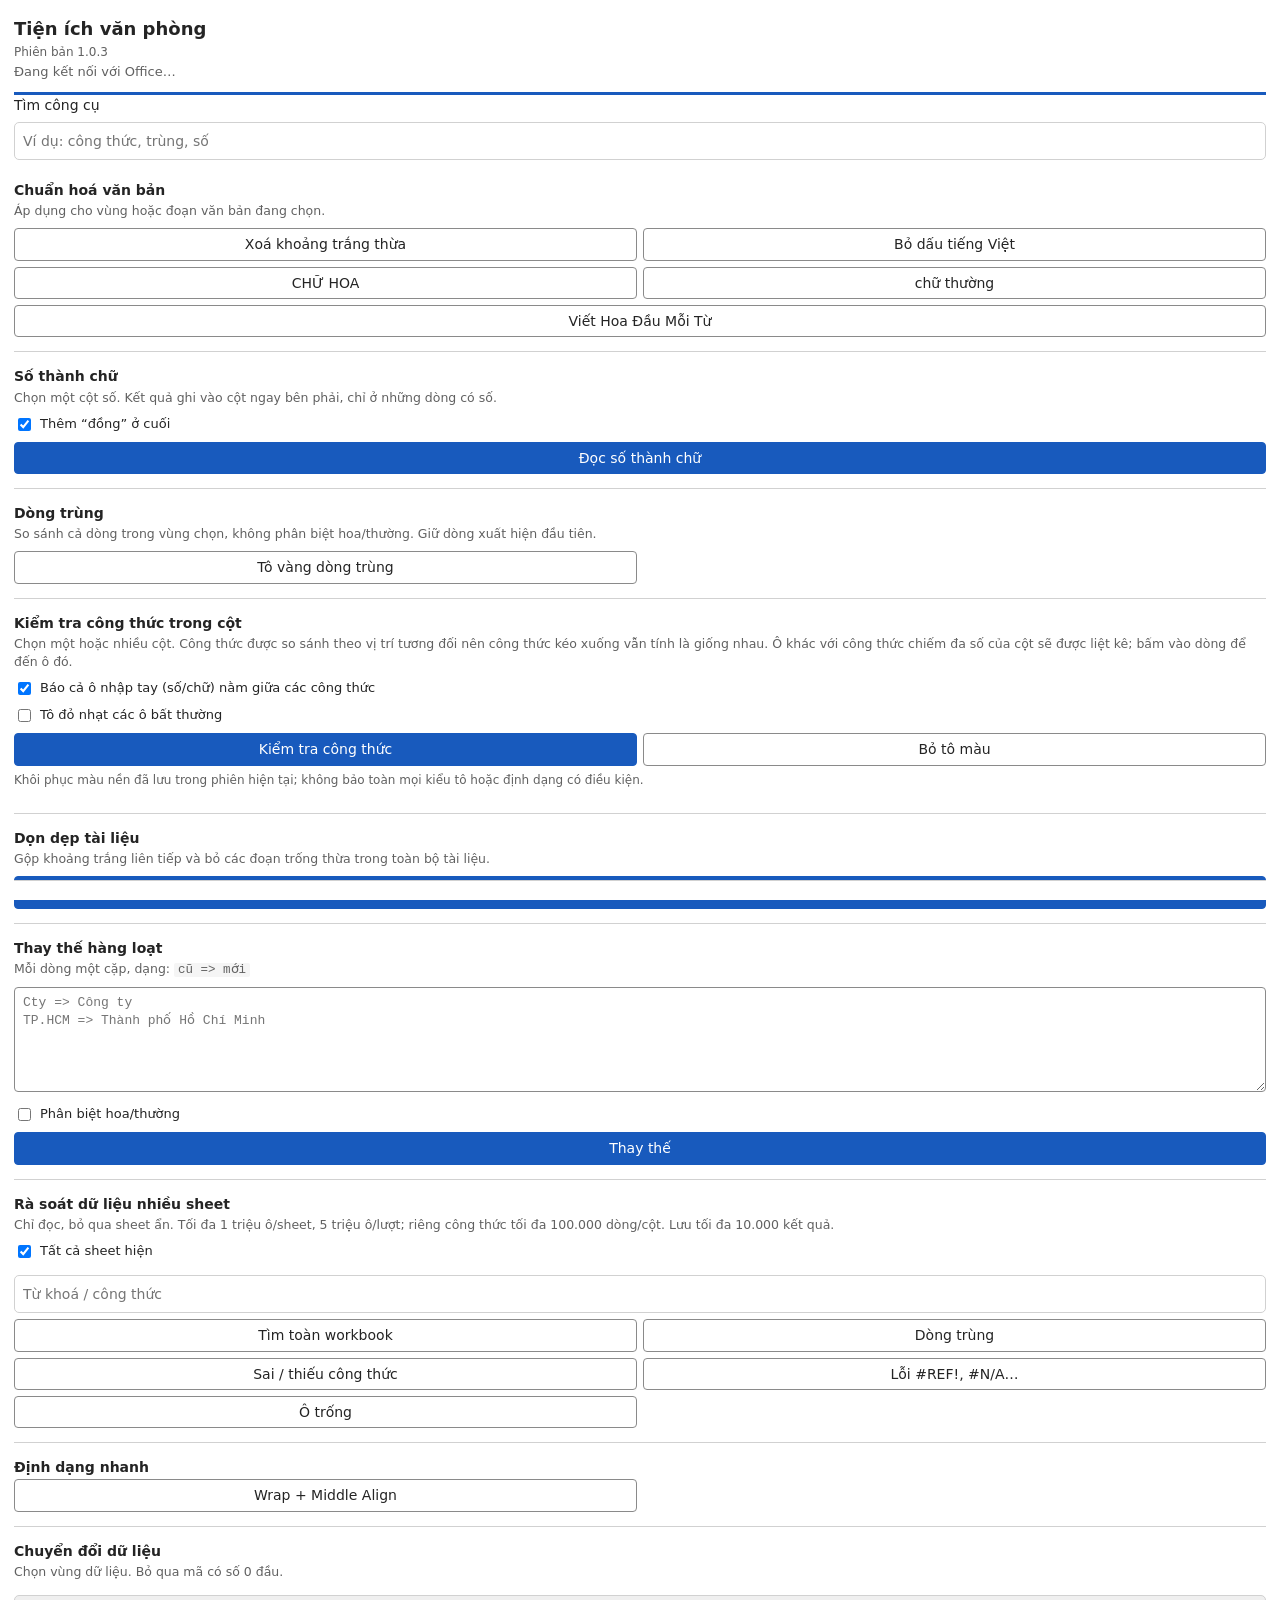
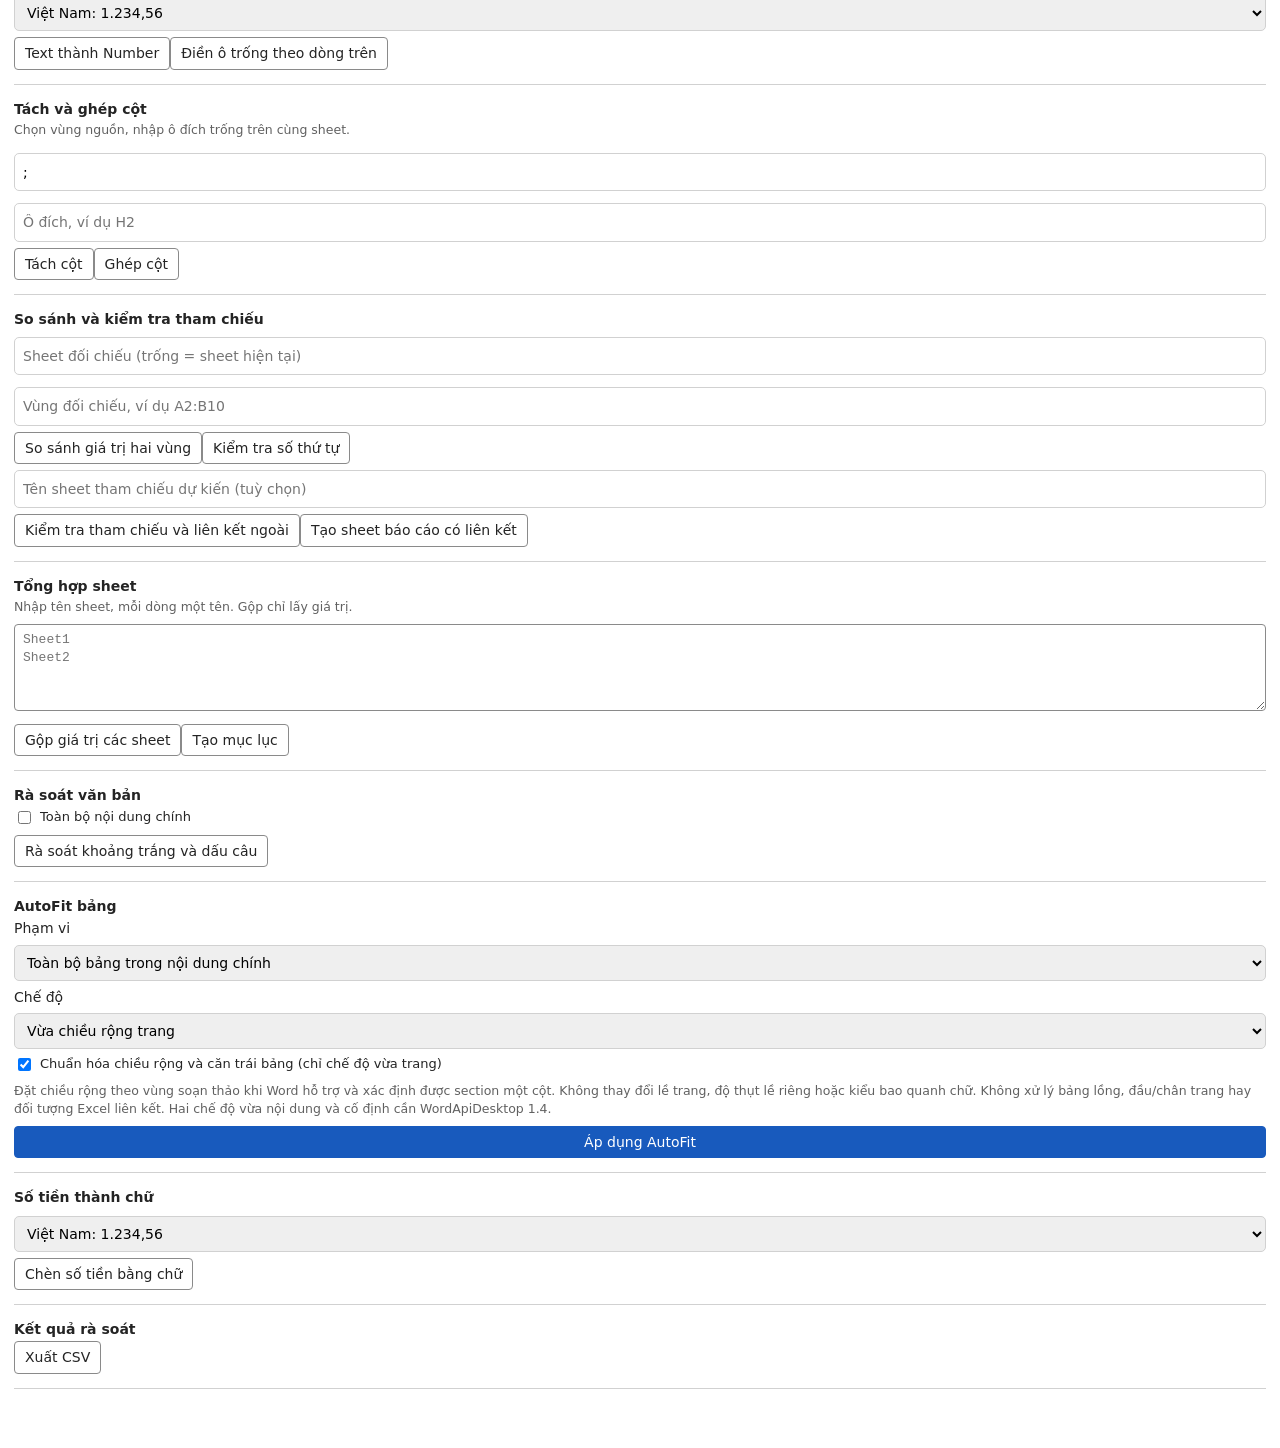
==== docs/taskpane.html @ 6774b6c0 "Normalize Word table width by section margins and verify results (1.0.3)" ====
<!DOCTYPE html>
<html lang="vi">
<head>
  <meta charset="utf-8">
  <meta name="viewport" content="width=device-width, initial-scale=1">
  <title>Tiện ích văn phòng</title>
  <script src="https://appsforoffice.microsoft.com/lib/1/hosted/office.js"></script>
  <link rel="stylesheet" href="taskpane.css?v=1.0.3">
</head>
<body>
  <header>
    <h1>Tiện ích văn phòng</h1>
    <p id="app-version">Phiên bản 1.0.3</p>
    <p id="host-label">Đang kết nối với Office…</p>
  </header>

  <label for="tool-search">Tìm công cụ</label><input id="tool-search" type="search" placeholder="Ví dụ: công thức, trùng, số">
  <main>
    <section>
      <h2>Chuẩn hoá văn bản</h2>
      <p class="hint">Áp dụng cho vùng hoặc đoạn văn bản đang chọn.</p>
      <div class="grid">
        <button data-action="trim">Xoá khoảng trắng thừa</button>
        <button data-action="noaccent">Bỏ dấu tiếng Việt</button>
        <button data-action="upper">CHỮ HOA</button>
        <button data-action="lower">chữ thường</button>
        <button data-action="proper" class="wide">Viết Hoa Đầu Mỗi Từ</button>
      </div>
    </section>

    <section data-host="Excel">
      <h2>Số thành chữ</h2>
      <p class="hint">Chọn một cột số. Kết quả ghi vào cột ngay bên phải, chỉ ở những dòng có số.</p>
      <label class="check"><input type="checkbox" id="xl-currency" checked> Thêm “đồng” ở cuối</label>
      <button class="primary" data-action="xl-words">Đọc số thành chữ</button>
    </section>

    <section data-host="Excel">
      <h2>Dòng trùng</h2>
      <p class="hint">So sánh cả dòng trong vùng chọn, không phân biệt hoa/thường. Giữ dòng xuất hiện đầu tiên.</p>
      <div class="grid">
        <button data-action="xl-dup-mark">Tô vàng dòng trùng</button>
        
      </div>
      <div id="duplicate-results"></div>
    </section>

    <section data-host="Excel">
      <h2>Kiểm tra công thức trong cột</h2>
      <p class="hint">Chọn một hoặc nhiều cột. Công thức được so sánh theo vị trí tương đối nên công thức kéo xuống vẫn tính là giống nhau. Ô khác với công thức chiếm đa số của cột sẽ được liệt kê; bấm vào dòng để đến ô đó.</p>
      <label class="check"><input type="checkbox" id="fx-manual" checked> Báo cả ô nhập tay (số/chữ) nằm giữa các công thức</label>
      <label class="check"><input type="checkbox" id="fx-highlight"> Tô đỏ nhạt các ô bất thường</label>
      <div class="grid">
        <button class="primary" data-action="xl-fx-check">Kiểm tra công thức</button>
        <button data-action="xl-fx-clear">Bỏ tô màu</button>
      </div>
      <p class="hint small">Khôi phục màu nền đã lưu trong phiên hiện tại; không bảo toàn mọi kiểu tô hoặc định dạng có điều kiện.</p>
      <div id="fx-results"></div>
    </section>

    <section data-host="Word">
      <h2>Dọn dẹp tài liệu</h2>
      <p class="hint">Gộp khoảng trắng liên tiếp và bỏ các đoạn trống thừa trong toàn bộ tài liệu.</p>
      <button class="primary" data-action="wd-clean">Dọn dẹp toàn bộ tài liệu</button>
    </section>

    <section data-host="Word">
      <h2>Thay thế hàng loạt</h2>
      <p class="hint">Mỗi dòng một cặp, dạng: <code>cũ =&gt; mới</code></p>
      <textarea id="wd-pairs" rows="5" spellcheck="false" placeholder="Cty => Công ty&#10;TP.HCM => Thành phố Hồ Chí Minh"></textarea>
      <label class="check"><input type="checkbox" id="wd-case"> Phân biệt hoa/thường</label>
      <button class="primary" data-action="wd-replace">Thay thế</button>
    </section>

    
    <section data-host="Excel"><h2>Rà soát dữ liệu nhiều sheet</h2><p class="hint">Chỉ đọc, bỏ qua sheet ẩn. Tối đa 1 triệu ô/sheet, 5 triệu ô/lượt; riêng công thức tối đa 100.000 dòng/cột. Lưu tối đa 10.000 kết quả.</p><label class="check"><input id="audit-all" type="checkbox" checked> Tất cả sheet hiện</label><input id="audit-query" placeholder="Từ khoá / công thức"><div class="grid"><button data-action="audit-search">Tìm toàn workbook</button><button data-action="audit-duplicate">Dòng trùng</button><button data-action="audit-formula">Sai / thiếu công thức</button><button data-action="audit-errors">Lỗi #REF!, #N/A…</button><button data-action="audit-blank">Ô trống</button></div></section>
    <section data-host="Excel"><h2>Định dạng nhanh</h2><div class="grid"><button data-action="xl-format">Wrap + Middle Align</button></div></section>
    
<section data-host="Excel"><h2>Chuyển đổi dữ liệu</h2><p class="hint">Chọn vùng dữ liệu. Bỏ qua mã có số 0 đầu.</p><select id="g-number-mode"><option value="vi">Việt Nam: 1.234,56</option><option value="en">Quốc tế: 1,234.56</option></select><button data-action="g-number">Text thành Number</button><button data-action="g-fill">Điền ô trống theo dòng trên</button></section>
<section data-host="Excel"><h2>Tách và ghép cột</h2><p class="hint">Chọn vùng nguồn, nhập ô đích trống trên cùng sheet.</p><input id="g-sep" placeholder="Ký tự phân tách" value=";"><input id="g-dest" placeholder="Ô đích, ví dụ H2" value=""><button data-action="g-split">Tách cột</button><button data-action="g-join">Ghép cột</button></section>
<section data-host="Excel"><h2>So sánh và kiểm tra tham chiếu</h2><input id="g-other-sheet" placeholder="Sheet đối chiếu (trống = sheet hiện tại)" value=""><input id="g-other-range" placeholder="Vùng đối chiếu, ví dụ A2:B10" value=""><button data-action="g-compare">So sánh giá trị hai vùng</button><button data-action="g-sequence">Kiểm tra số thứ tự</button><input id="g-expected" placeholder="Tên sheet tham chiếu dự kiến (tuỳ chọn)" value=""><button data-action="g-refs">Kiểm tra tham chiếu và liên kết ngoài</button><button data-action="g-report">Tạo sheet báo cáo có liên kết</button></section>
<section data-host="Excel"><h2>Tổng hợp sheet</h2><p class="hint">Nhập tên sheet, mỗi dòng một tên. Gộp chỉ lấy giá trị.</p><textarea id="g-sheets" rows="4" placeholder="Sheet1&#10;Sheet2"></textarea><button data-action="g-merge">Gộp giá trị các sheet</button><button data-action="g-index">Tạo mục lục</button></section>
<section data-host="Word"><h2>Rà soát văn bản</h2><label class="check"><input id="g-word-all" type="checkbox"> Toàn bộ nội dung chính</label><button data-action="g-word-punct">Rà soát khoảng trắng và dấu câu</button></section>
<section data-host="Word"><h2>AutoFit bảng</h2>
<label for="g-fit-scope">Phạm vi</label><select id="g-fit-scope"><option value="all" selected>Toàn bộ bảng trong nội dung chính</option><option value="current">Bảng tại vị trí con trỏ</option></select>
<label for="g-fit-mode">Chế độ</label><select id="g-fit-mode"><option value="Window" selected>Vừa chiều rộng trang</option><option value="Content">Vừa nội dung</option><option value="FixedSize">Cố định chiều rộng cột</option></select>
<label class="check"><input type="checkbox" id="g-fit-normalize" checked> Chuẩn hóa chiều rộng và căn trái bảng (chỉ chế độ vừa trang)</label>
<p class="hint">Đặt chiều rộng theo vùng soạn thảo khi Word hỗ trợ và xác định được section một cột. Không thay đổi lề trang, độ thụt lề riêng hoặc kiểu bao quanh chữ. Không xử lý bảng lồng, đầu/chân trang hay đối tượng Excel liên kết. Hai chế độ vừa nội dung và cố định cần WordApiDesktop 1.4.</p>
<button class="primary" data-action="g-word-autofit">Áp dụng AutoFit</button></section>
<section data-host="Word"><h2>Số tiền thành chữ</h2><select id="g-word-number"><option value="vi">Việt Nam: 1.234,56</option><option value="en">Quốc tế: 1,234.56</option></select><button data-action="g-word-money">Chèn số tiền bằng chữ</button></section>
    <section id="report-section"><h2>Kết quả rà soát</h2><button data-action="export-csv">Xuất CSV</button><div id="extra-results"></div></section>
  </main>

  <p id="status" role="status" aria-live="polite"></p>

  <script src="textutils.js?v=1.0.3"></script>
  <script src="extra.js?v=1.0.3"></script>
  <script src="general.js?v=1.0.3"></script>
  <script src="taskpane.js?v=1.0.3"></script>
</body>
</html>
---- docs/taskpane.css ----
:root {
  --accent: #185abd;
  --ink: #242424;
  --muted: #616161;
  --line: #d1d1d1;
  --bg: #ffffff;
  --soft: #f5f5f5;
  --danger: #a4262c;
}
html[data-host="Excel"] { --accent: #107c41; }
html[data-host="Word"] { --accent: #185abd; }

* { box-sizing: border-box; }
body {
  margin: 0;
  padding: 0 14px 28px;
  font: 14px/1.45 "Segoe UI", system-ui, -apple-system, sans-serif;
  color: var(--ink);
  background: var(--bg);
}
header { padding: 16px 0 10px; border-bottom: 3px solid var(--accent); }
h1 { margin: 0; font-size: 18px; font-weight: 600; }
#host-label { margin: 2px 0 0; color: var(--muted); font-size: 13px; }
h2 { margin: 0 0 2px; font-size: 14px; font-weight: 600; }
section { padding: 14px 0; border-bottom: 1px solid var(--line); }
section[hidden] { display: none; }
.hint { margin: 0 0 8px; color: var(--muted); font-size: 12.5px; }
code { background: var(--soft); padding: 0 4px; border-radius: 2px; }

button {
  font: inherit;
  min-height: 32px;
  padding: 5px 10px;
  color: var(--ink);
  background: var(--bg);
  border: 1px solid #8a8a8a;
  border-radius: 4px;
  cursor: pointer;
  text-align: center;
}
button:hover:not(:disabled) { background: var(--soft); }
button:disabled { opacity: .55; cursor: default; }
button.primary { width: 100%; color: #fff; background: var(--accent); border-color: var(--accent); }
button.primary:hover:not(:disabled) { background: var(--accent); filter: brightness(.92); }
button.danger { color: var(--danger); border-color: var(--danger); }
:focus-visible { outline: 2px solid var(--accent); outline-offset: 2px; }

.grid { display: grid; grid-template-columns: 1fr 1fr; gap: 6px; }
.grid .wide { grid-column: 1 / -1; }
.check { display: flex; align-items: center; gap: 6px; margin: 0 0 8px; font-size: 13px; }

textarea {
  width: 100%;
  margin-bottom: 8px;
  padding: 6px 8px;
  font: 13px/1.4 Consolas, "Courier New", monospace;
  border: 1px solid #8a8a8a;
  border-radius: 4px;
  resize: vertical;
}

#stats { display: grid; grid-template-columns: 1fr auto; gap: 2px 12px; margin: 8px 0; padding: 8px 10px; background: var(--soft); border-radius: 4px; }
#stats[hidden] { display: none; }
#stats dt { color: var(--muted); }
#stats dd { margin: 0; text-align: right; font-variant-numeric: tabular-nums; }

.hint.small { margin: 6px 0 0; font-size: 12px; }
.grid button.primary { width: auto; }

#fx-results { margin-top: 10px; }
.fx-col { margin-bottom: 12px; }
.fx-head { margin: 0 0 4px; font-size: 13px; }
button.fx-item {
  display: grid;
  grid-template-columns: auto 1fr;
  gap: 0 8px;
  width: 100%;
  min-height: 0;
  margin-top: 4px;
  padding: 4px 8px;
  text-align: left;
  border-color: var(--line);
}
button.fx-item strong { font-weight: 600; }
button.fx-item span { color: var(--muted); font-size: 12px; align-self: center; }
button.fx-item code {
  grid-column: 1 / -1;
  overflow: hidden;
  text-overflow: ellipsis;
  white-space: nowrap;
  font: 12px Consolas, "Courier New", monospace;
  background: none;
  padding: 0;
}

#status { min-height: 20px; margin: 12px 0 0; font-size: 13px; }
#status.error { color: var(--danger); }
input:not([type=checkbox]) { width:100%; padding:8px; margin:6px 0; border:1px solid var(--line); border-radius:5px; font:inherit; }
summary { font-weight:600; cursor:pointer; padding:5px 0; }
details[open] summary { margin-bottom:10px; }
#extra-results { max-height:420px; overflow:auto; }
#status { position:sticky; bottom:0; background:var(--bg); padding:8px 0; border-top:1px solid var(--line); }
select { width:100%; padding:8px; margin:6px 0; border:1px solid var(--line); border-radius:5px; font:inherit; }
section details > button { width:100%; margin:3px 0; }

#app-version { margin: 2px 0 0; color: var(--muted); font-size: 12px; font-variant-numeric: tabular-nums; }
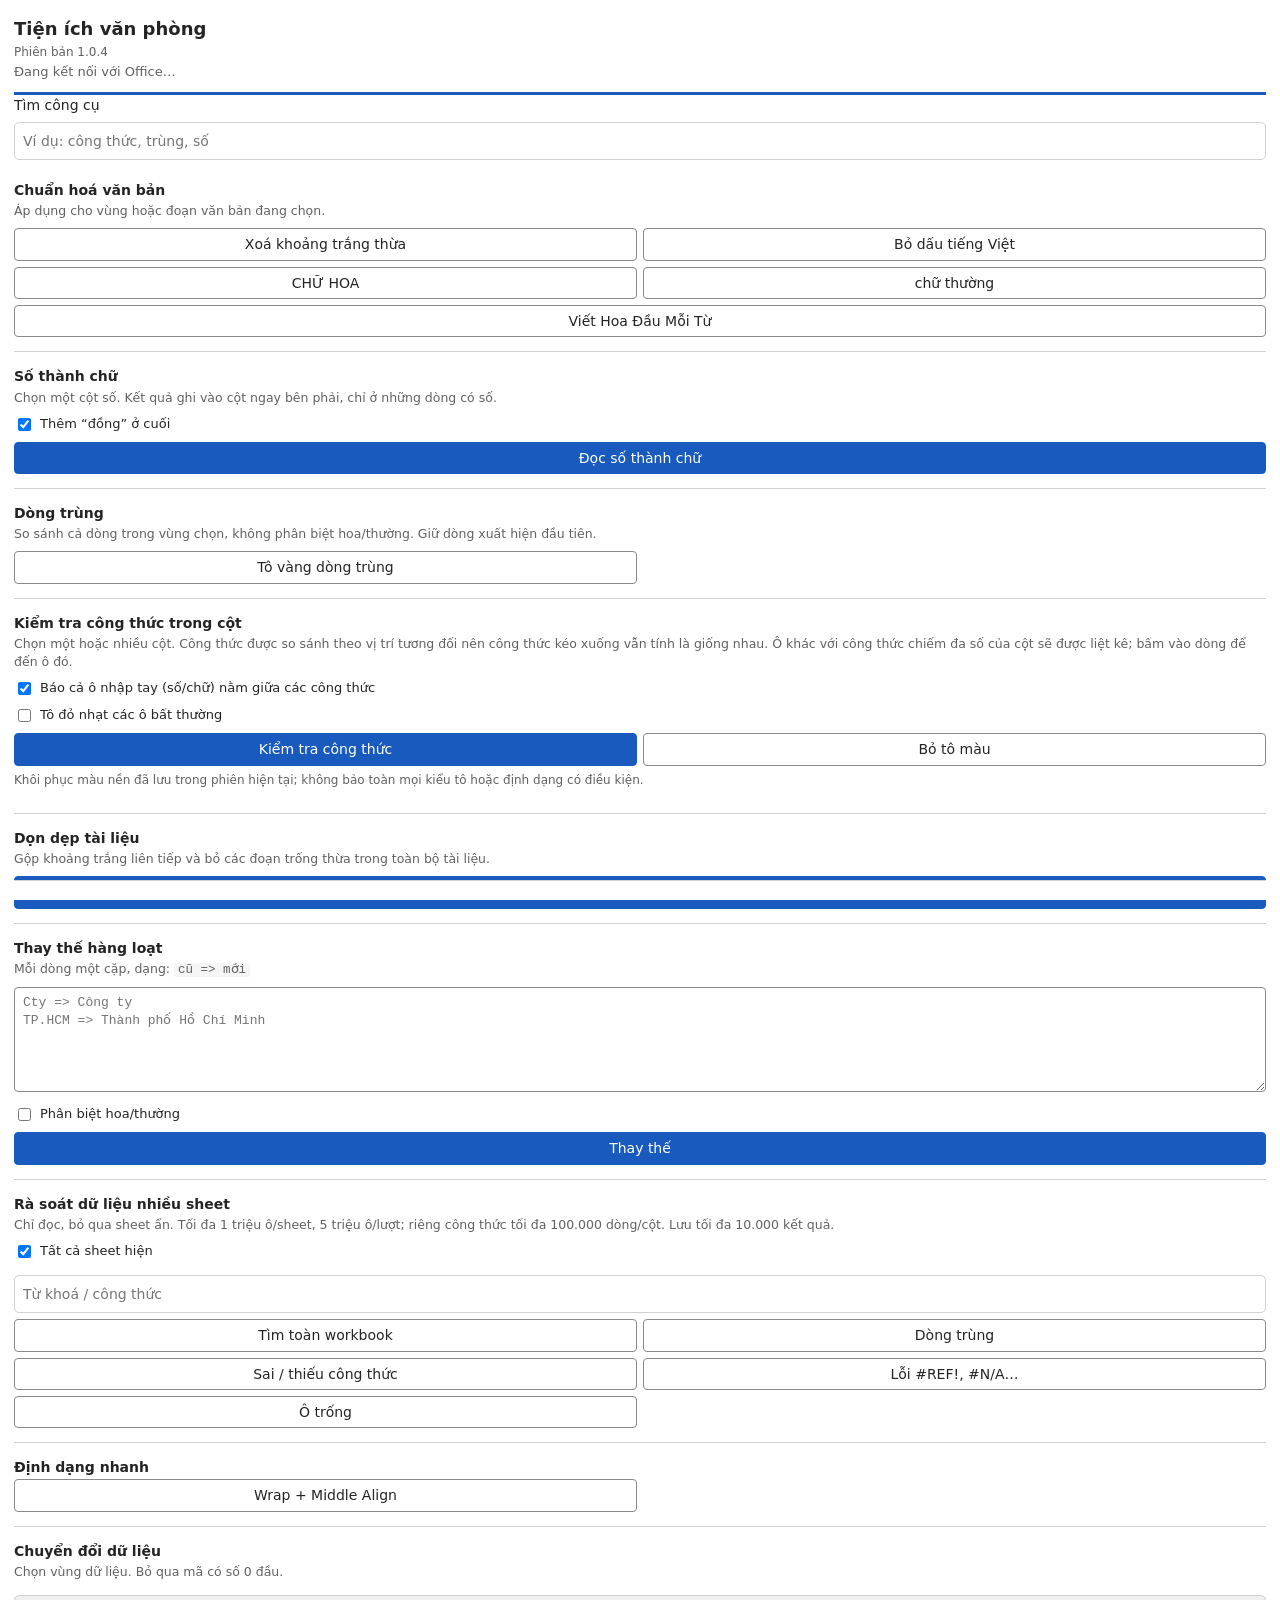
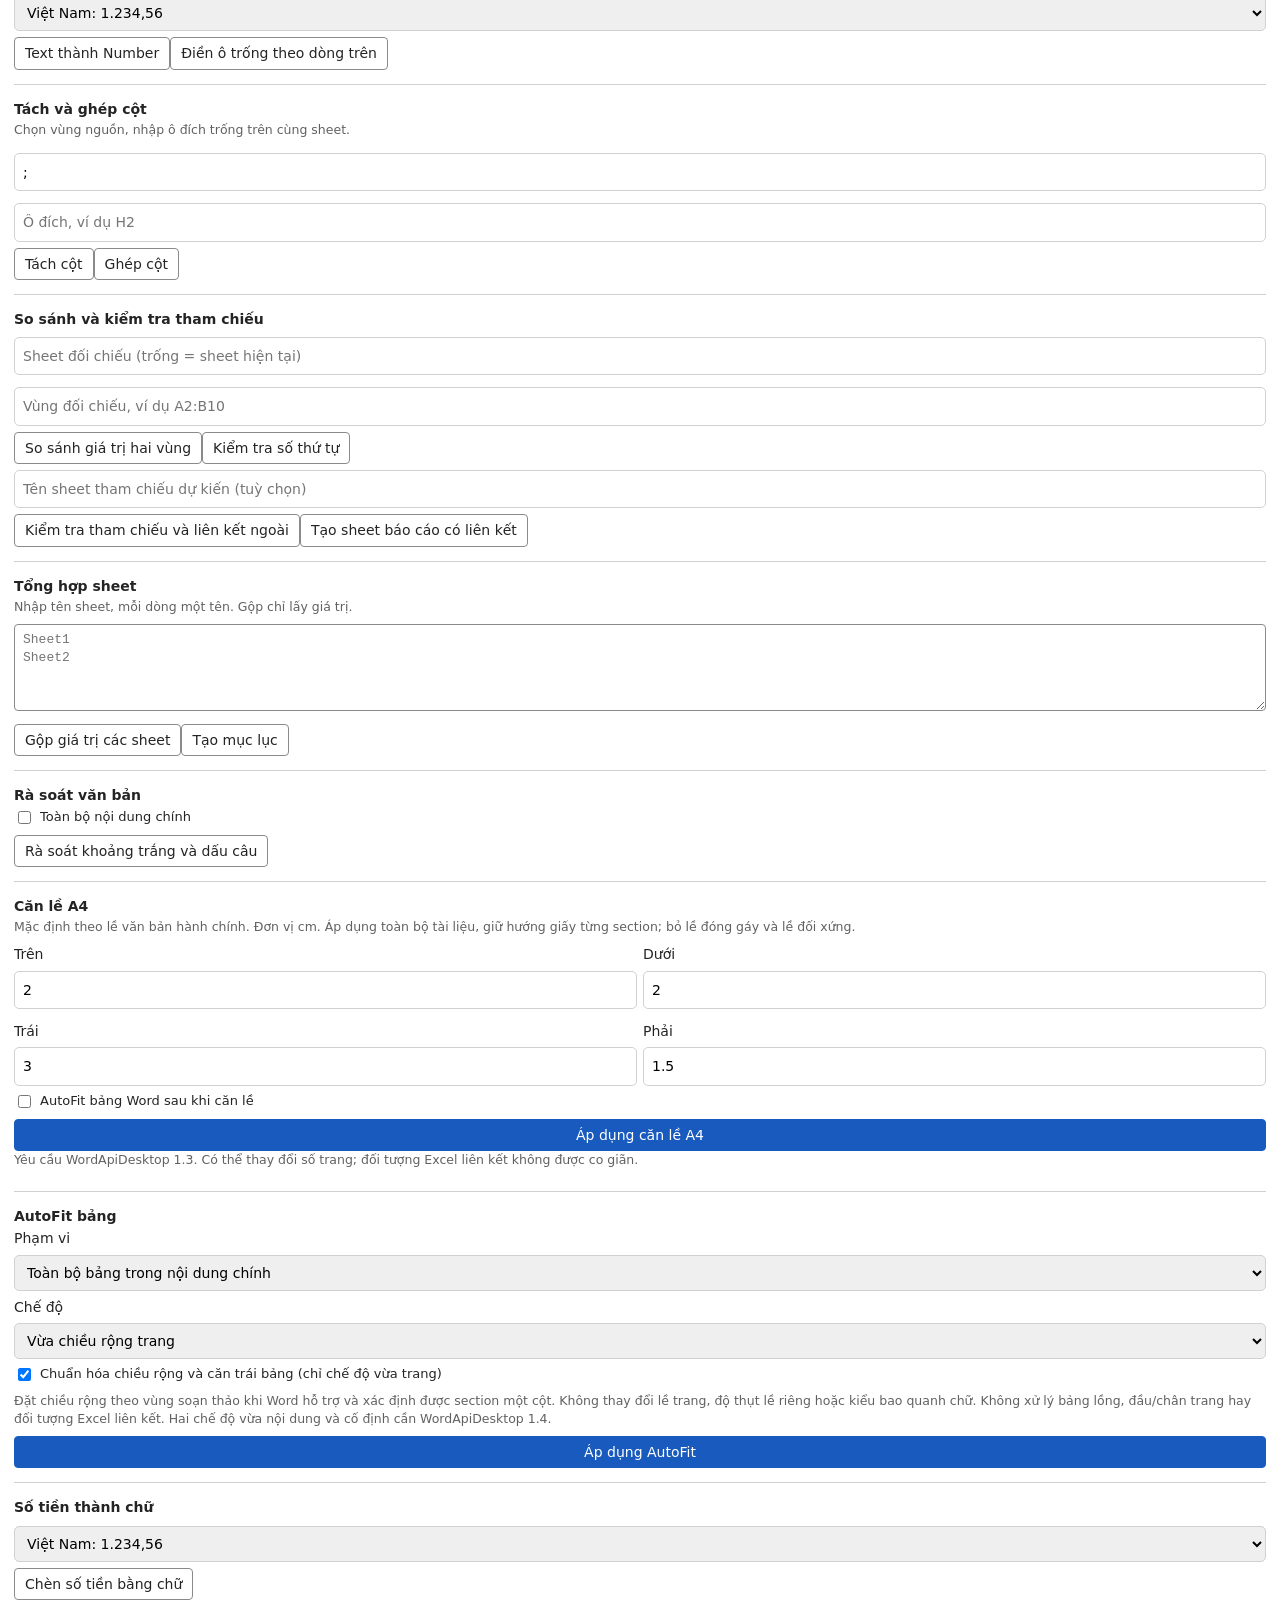
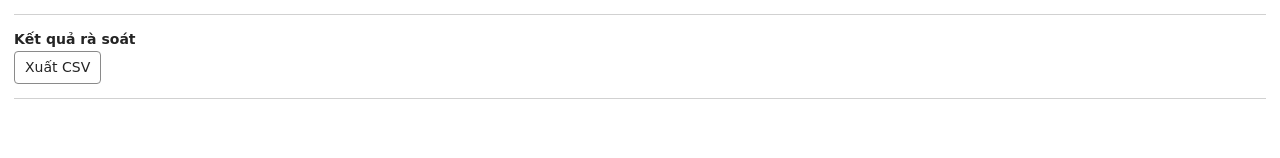
==== commit 238e4b90: "Add configurable A4 page margins and optional table AutoFit (1.0.4)" ====
--- a/docs/taskpane.html
+++ b/docs/taskpane.html
@@ -5,12 +5,12 @@
   <meta name="viewport" content="width=device-width, initial-scale=1">
   <title>Tiện ích văn phòng</title>
   <script src="https://appsforoffice.microsoft.com/lib/1/hosted/office.js"></script>
-  <link rel="stylesheet" href="taskpane.css?v=1.0.3">
+  <link rel="stylesheet" href="taskpane.css?v=1.0.4">
 </head>
 <body>
   <header>
     <h1>Tiện ích văn phòng</h1>
-    <p id="app-version">Phiên bản 1.0.3</p>
+    <p id="app-version">Phiên bản 1.0.4</p>
     <p id="host-label">Đang kết nối với Office…</p>
   </header>
 
@@ -81,6 +81,17 @@
 <section data-host="Excel"><h2>So sánh và kiểm tra tham chiếu</h2><input id="g-other-sheet" placeholder="Sheet đối chiếu (trống = sheet hiện tại)" value=""><input id="g-other-range" placeholder="Vùng đối chiếu, ví dụ A2:B10" value=""><button data-action="g-compare">So sánh giá trị hai vùng</button><button data-action="g-sequence">Kiểm tra số thứ tự</button><input id="g-expected" placeholder="Tên sheet tham chiếu dự kiến (tuỳ chọn)" value=""><button data-action="g-refs">Kiểm tra tham chiếu và liên kết ngoài</button><button data-action="g-report">Tạo sheet báo cáo có liên kết</button></section>
 <section data-host="Excel"><h2>Tổng hợp sheet</h2><p class="hint">Nhập tên sheet, mỗi dòng một tên. Gộp chỉ lấy giá trị.</p><textarea id="g-sheets" rows="4" placeholder="Sheet1&#10;Sheet2"></textarea><button data-action="g-merge">Gộp giá trị các sheet</button><button data-action="g-index">Tạo mục lục</button></section>
 <section data-host="Word"><h2>Rà soát văn bản</h2><label class="check"><input id="g-word-all" type="checkbox"> Toàn bộ nội dung chính</label><button data-action="g-word-punct">Rà soát khoảng trắng và dấu câu</button></section>
+<section data-host="Word"><h2>Căn lề A4</h2>
+<p class="hint">Mặc định theo lề văn bản hành chính. Đơn vị cm. Áp dụng toàn bộ tài liệu, giữ hướng giấy từng section; bỏ lề đóng gáy và lề đối xứng.</p>
+<div class="grid">
+<div><label for="g-margin-top">Trên</label><input id="g-margin-top" inputmode="decimal" value="2"></div>
+<div><label for="g-margin-bottom">Dưới</label><input id="g-margin-bottom" inputmode="decimal" value="2"></div>
+<div><label for="g-margin-left">Trái</label><input id="g-margin-left" inputmode="decimal" value="3"></div>
+<div><label for="g-margin-right">Phải</label><input id="g-margin-right" inputmode="decimal" value="1.5"></div>
+</div>
+<label class="check"><input type="checkbox" id="g-margin-fit"> AutoFit bảng Word sau khi căn lề</label>
+<button class="primary" data-action="g-word-margins">Áp dụng căn lề A4</button>
+<p class="hint">Yêu cầu WordApiDesktop 1.3. Có thể thay đổi số trang; đối tượng Excel liên kết không được co giãn.</p></section>
 <section data-host="Word"><h2>AutoFit bảng</h2>
 <label for="g-fit-scope">Phạm vi</label><select id="g-fit-scope"><option value="all" selected>Toàn bộ bảng trong nội dung chính</option><option value="current">Bảng tại vị trí con trỏ</option></select>
 <label for="g-fit-mode">Chế độ</label><select id="g-fit-mode"><option value="Window" selected>Vừa chiều rộng trang</option><option value="Content">Vừa nội dung</option><option value="FixedSize">Cố định chiều rộng cột</option></select>
@@ -93,9 +104,9 @@
 
   <p id="status" role="status" aria-live="polite"></p>
 
-  <script src="textutils.js?v=1.0.3"></script>
-  <script src="extra.js?v=1.0.3"></script>
-  <script src="general.js?v=1.0.3"></script>
-  <script src="taskpane.js?v=1.0.3"></script>
+  <script src="textutils.js?v=1.0.4"></script>
+  <script src="extra.js?v=1.0.4"></script>
+  <script src="general.js?v=1.0.4"></script>
+  <script src="taskpane.js?v=1.0.4"></script>
 </body>
 </html>
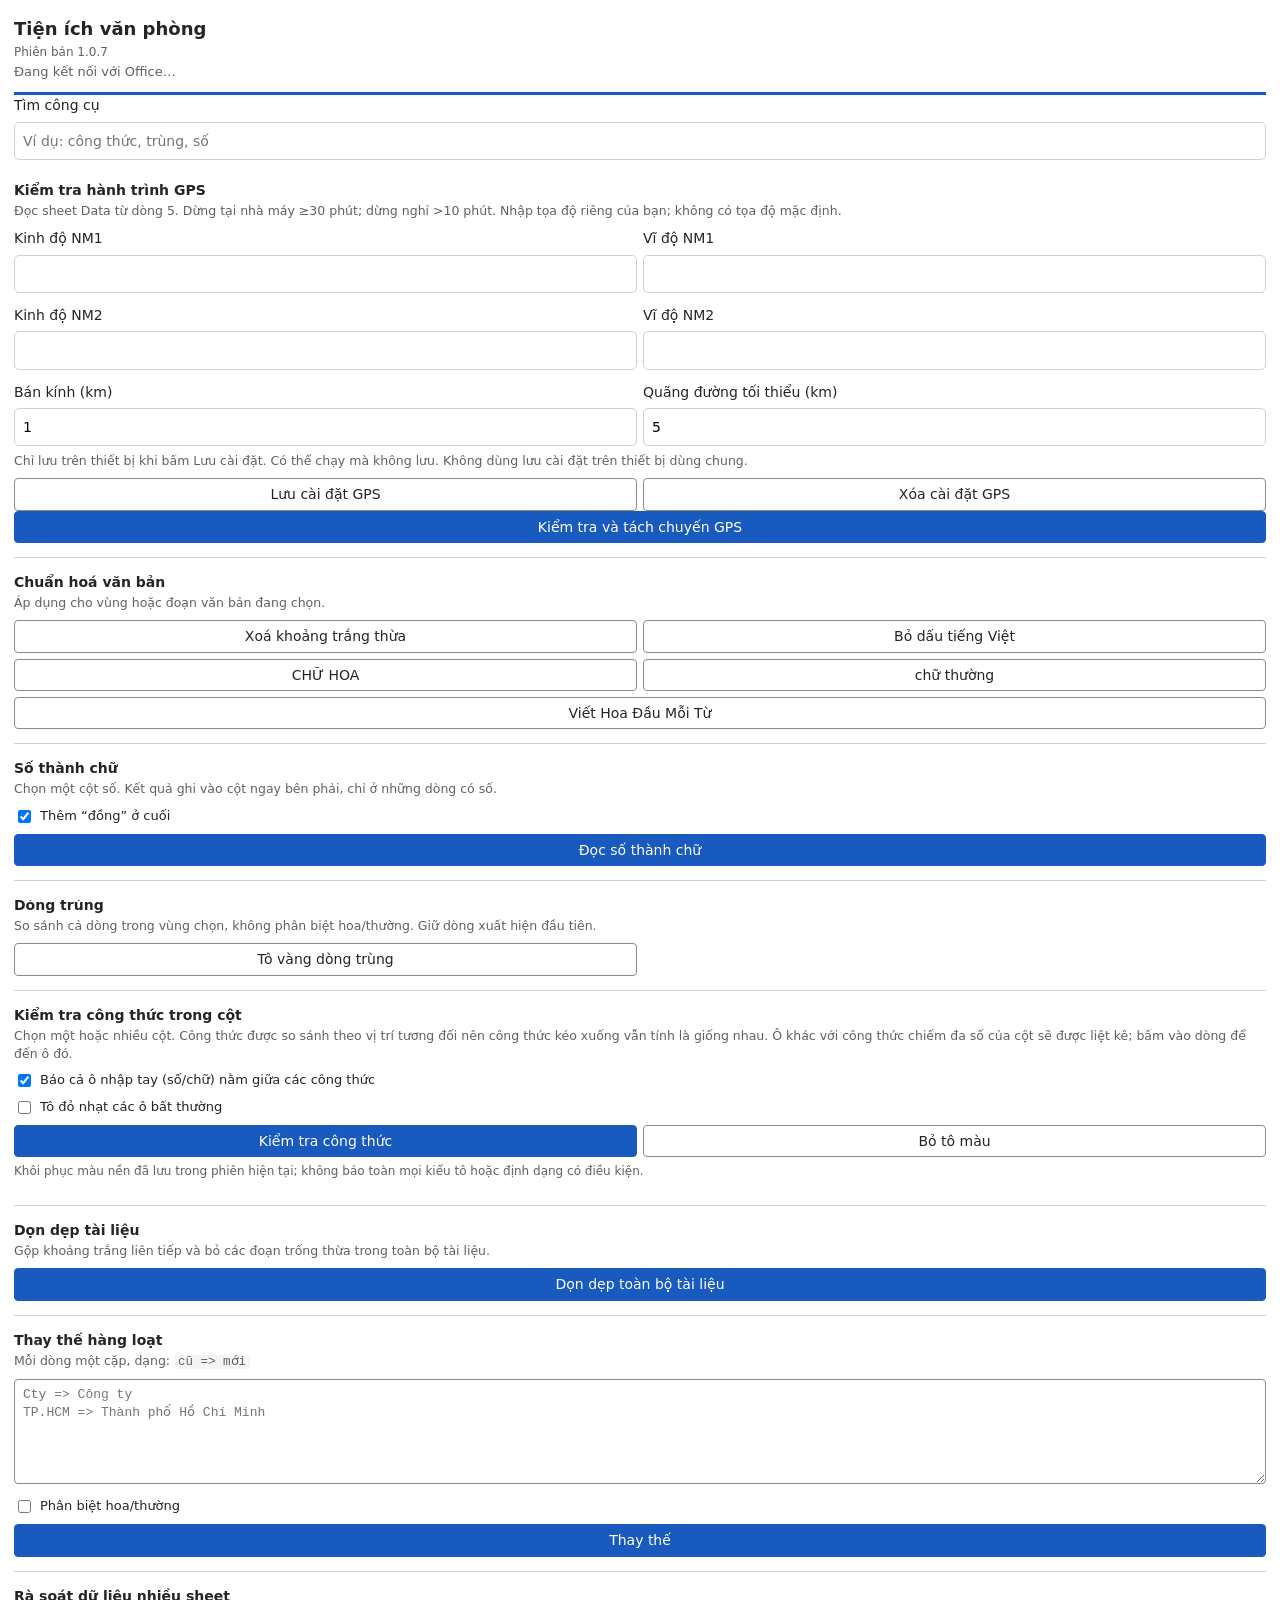
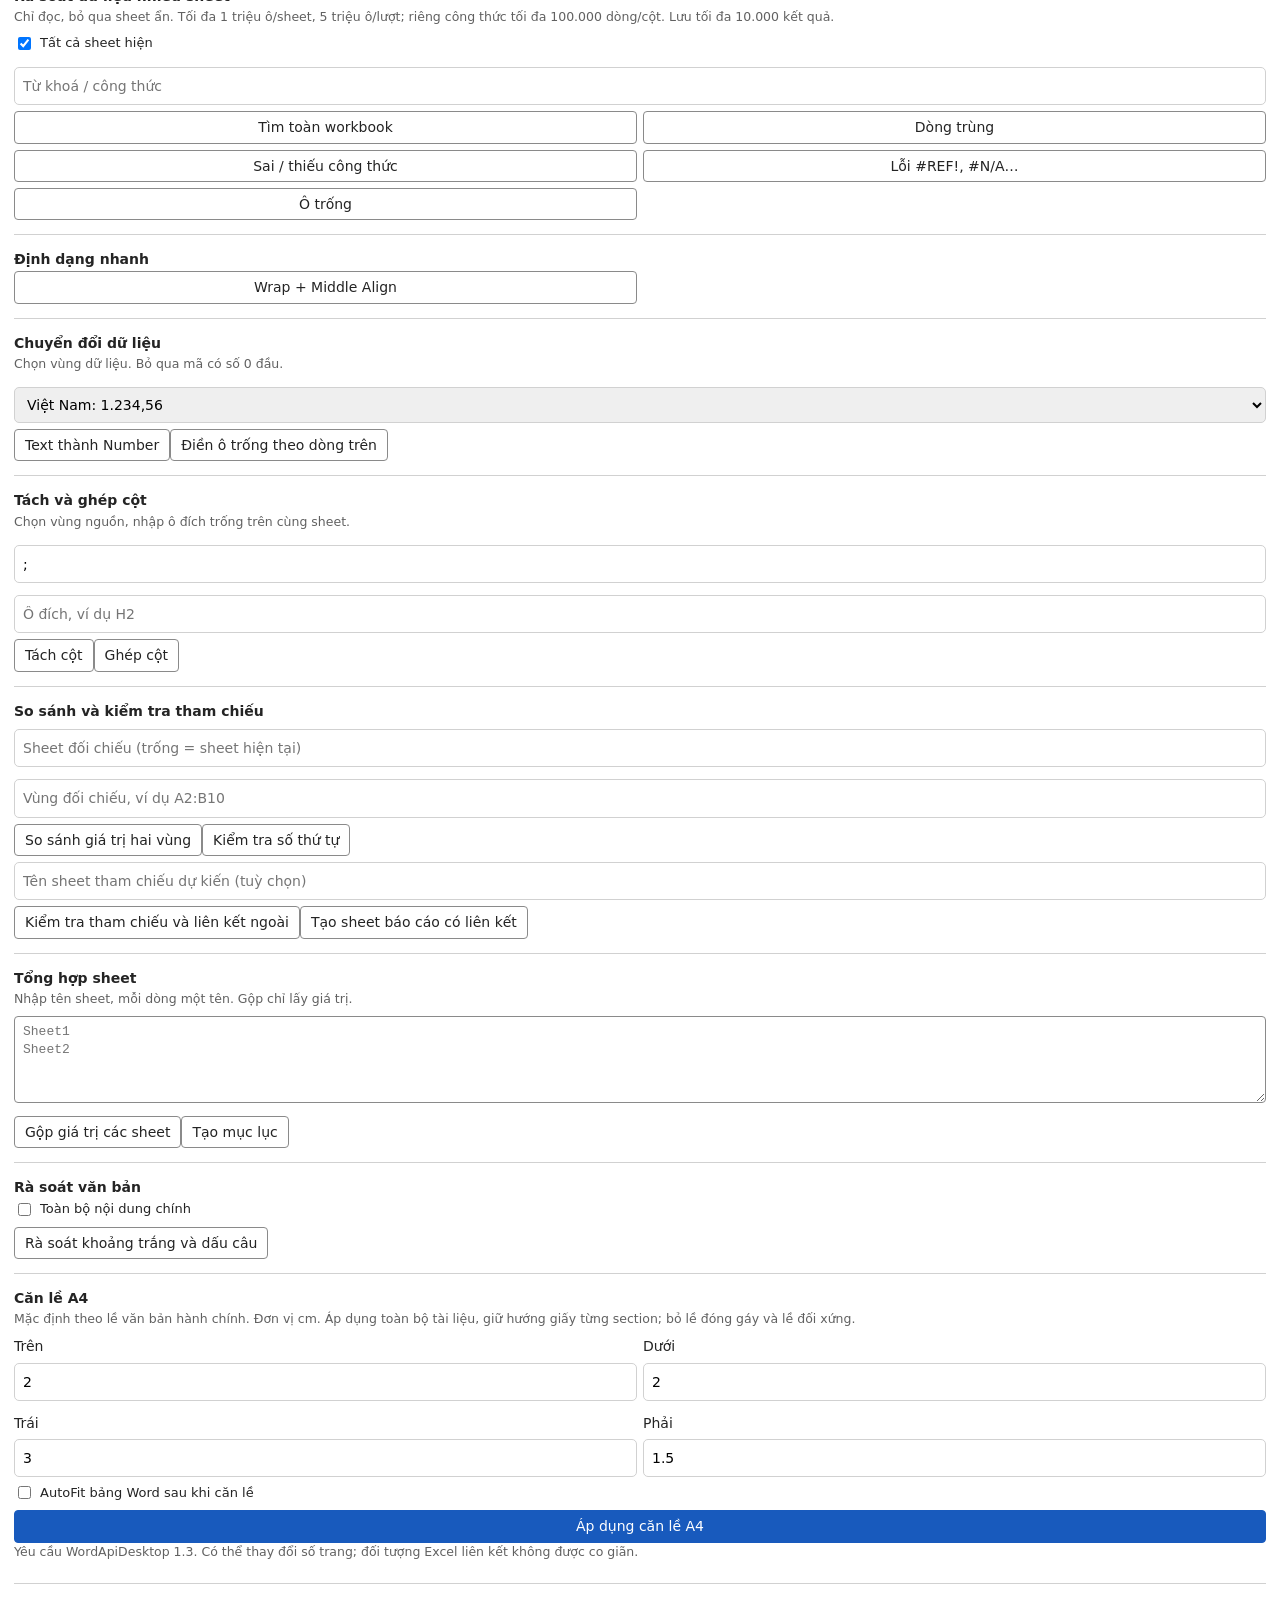
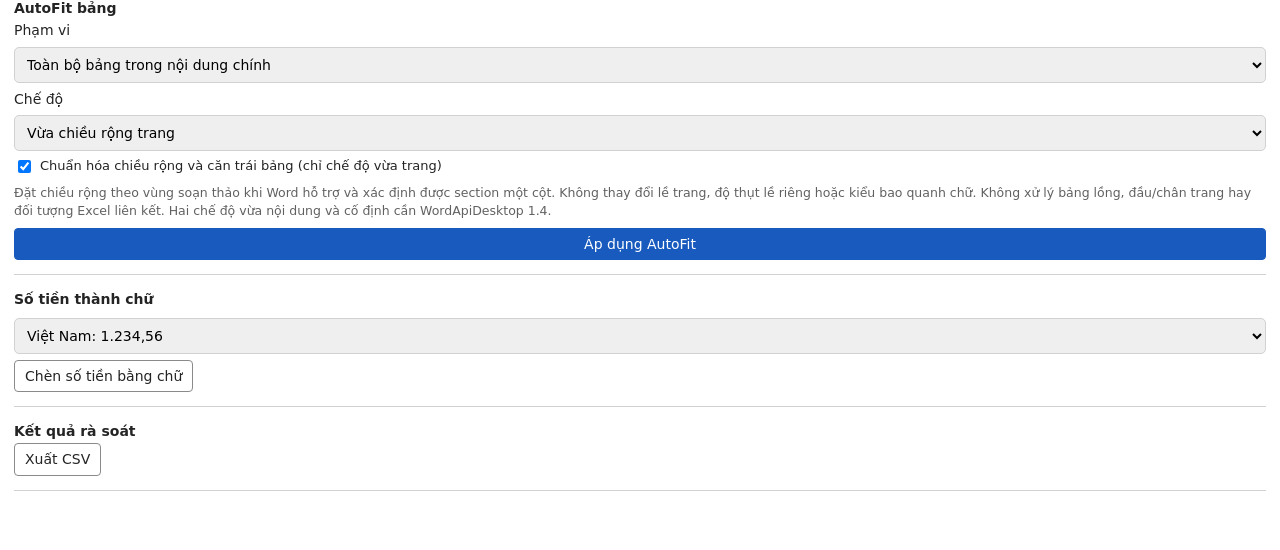
==== commit 9277dd01: "Add configurable private GPS trip analysis (1.0.7)" ====
--- a/docs/taskpane.html
+++ b/docs/taskpane.html
@@ -5,17 +5,18 @@
   <meta name="viewport" content="width=device-width, initial-scale=1">
   <title>Tiện ích văn phòng</title>
   <script src="https://appsforoffice.microsoft.com/lib/1/hosted/office.js"></script>
-  <link rel="stylesheet" href="taskpane.css?v=1.0.4">
+  <link rel="stylesheet" href="taskpane.css?v=1.0.7">
 </head>
 <body>
   <header>
     <h1>Tiện ích văn phòng</h1>
-    <p id="app-version">Phiên bản 1.0.4</p>
+    <p id="app-version">Phiên bản 1.0.7</p>
     <p id="host-label">Đang kết nối với Office…</p>
   </header>
 
   <label for="tool-search">Tìm công cụ</label><input id="tool-search" type="search" placeholder="Ví dụ: công thức, trùng, số">
   <main>
+<section data-host="Excel"><h2>Kiểm tra hành trình GPS</h2><p class="hint">Đọc sheet Data từ dòng 5. Dừng tại nhà máy ≥30 phút; dừng nghỉ &gt;10 phút. Nhập tọa độ riêng của bạn; không có tọa độ mặc định.</p><div class="grid"><div><label for="gps-nm1-lon">Kinh độ NM1</label><input id="gps-nm1-lon" inputmode="decimal" autocomplete="off" spellcheck="false" value=""></div><div><label for="gps-nm1-lat">Vĩ độ NM1</label><input id="gps-nm1-lat" inputmode="decimal" autocomplete="off" spellcheck="false" value=""></div><div><label for="gps-nm2-lon">Kinh độ NM2</label><input id="gps-nm2-lon" inputmode="decimal" autocomplete="off" spellcheck="false" value=""></div><div><label for="gps-nm2-lat">Vĩ độ NM2</label><input id="gps-nm2-lat" inputmode="decimal" autocomplete="off" spellcheck="false" value=""></div><div><label for="gps-radius">Bán kính (km)</label><input id="gps-radius" inputmode="decimal" autocomplete="off" spellcheck="false" value="1"></div><div><label for="gps-min-km">Quãng đường tối thiểu (km)</label><input id="gps-min-km" inputmode="decimal" autocomplete="off" spellcheck="false" value="5"></div></div><p class="hint">Chỉ lưu trên thiết bị khi bấm Lưu cài đặt. Có thể chạy mà không lưu. Không dùng lưu cài đặt trên thiết bị dùng chung.</p><div class="grid"><button data-action="xl-gps-save">Lưu cài đặt GPS</button><button data-action="xl-gps-clear">Xóa cài đặt GPS</button></div><button class="primary" data-action="xl-gps">Kiểm tra và tách chuyến GPS</button></section>
     <section>
       <h2>Chuẩn hoá văn bản</h2>
       <p class="hint">Áp dụng cho vùng hoặc đoạn văn bản đang chọn.</p>
@@ -104,9 +105,10 @@
 
   <p id="status" role="status" aria-live="polite"></p>
 
-  <script src="textutils.js?v=1.0.4"></script>
-  <script src="extra.js?v=1.0.4"></script>
-  <script src="general.js?v=1.0.4"></script>
-  <script src="taskpane.js?v=1.0.4"></script>
+  <script src="textutils.js?v=1.0.7"></script>
+  <script src="extra.js?v=1.0.7"></script>
+  <script src="general.js?v=1.0.7"></script>
+  <script src="gps.js?v=1.0.7"></script>
+  <script src="taskpane.js?v=1.0.7"></script>
 </body>
 </html>
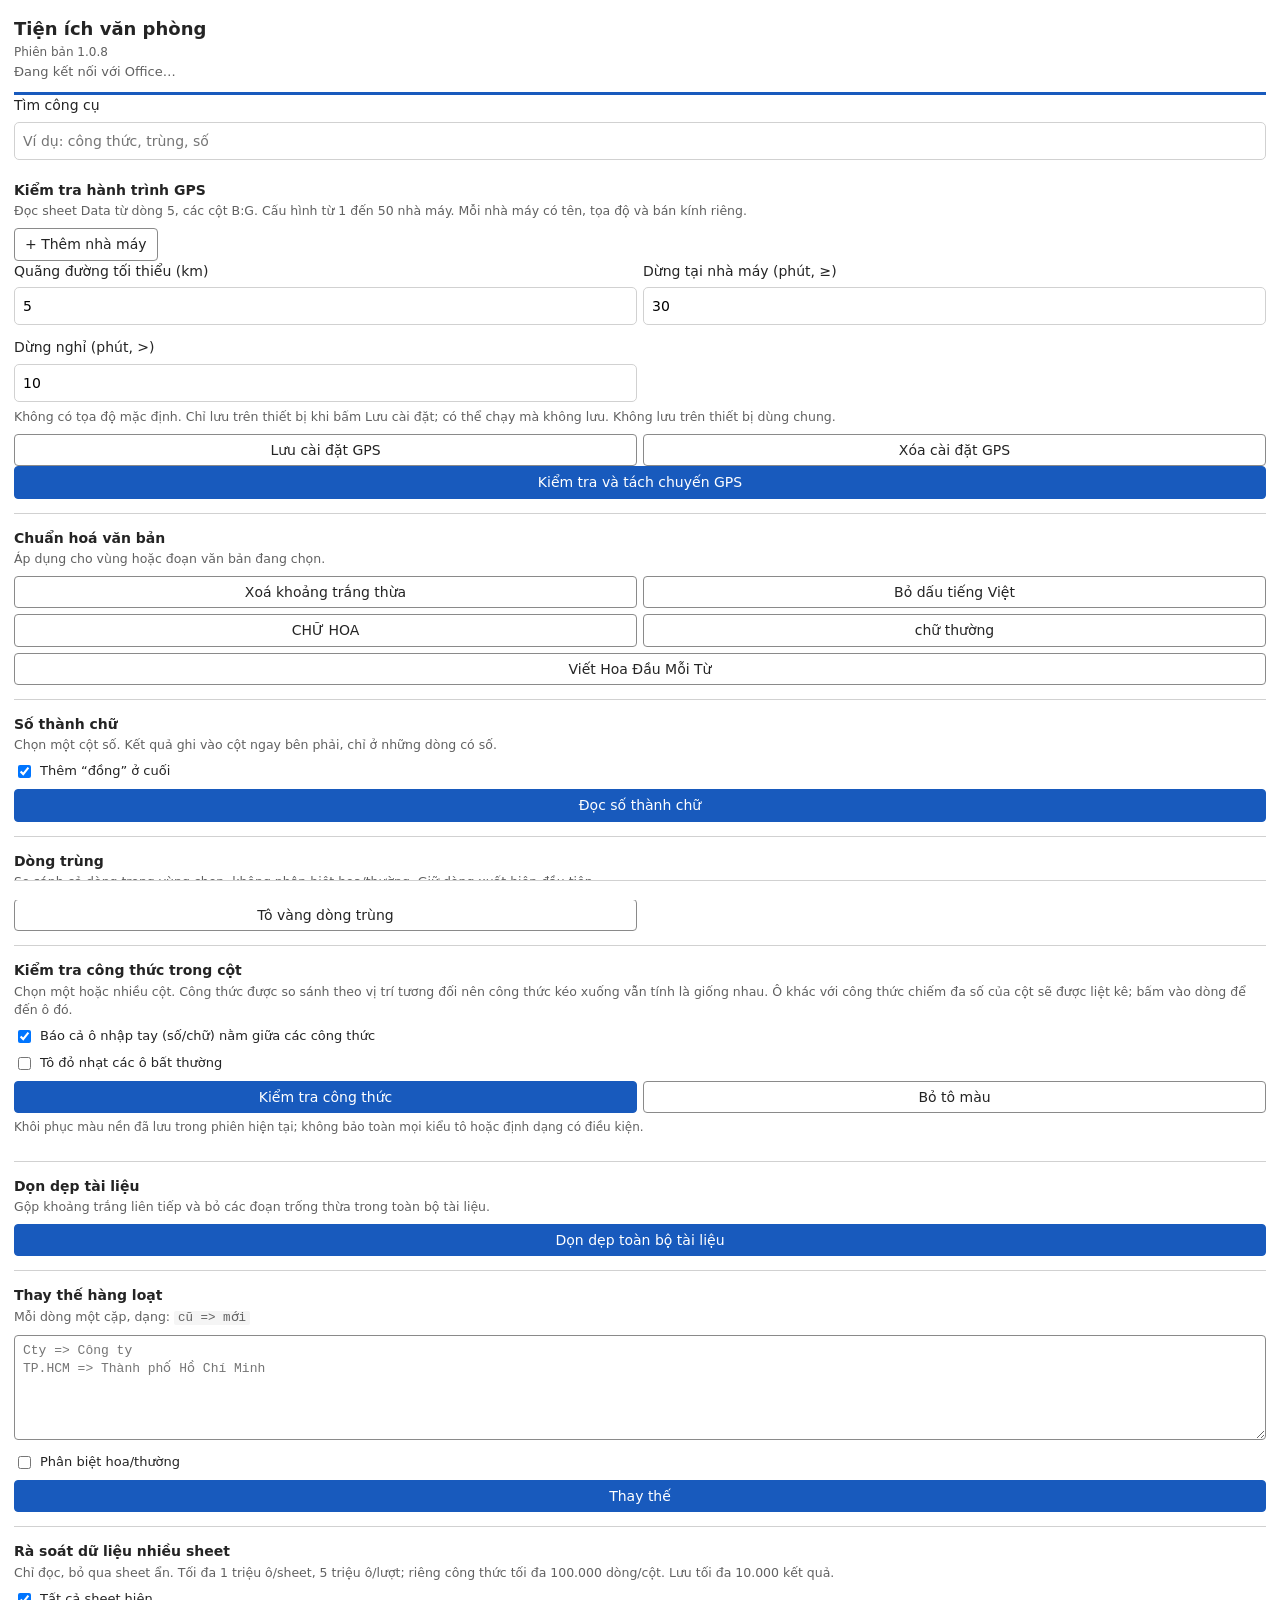
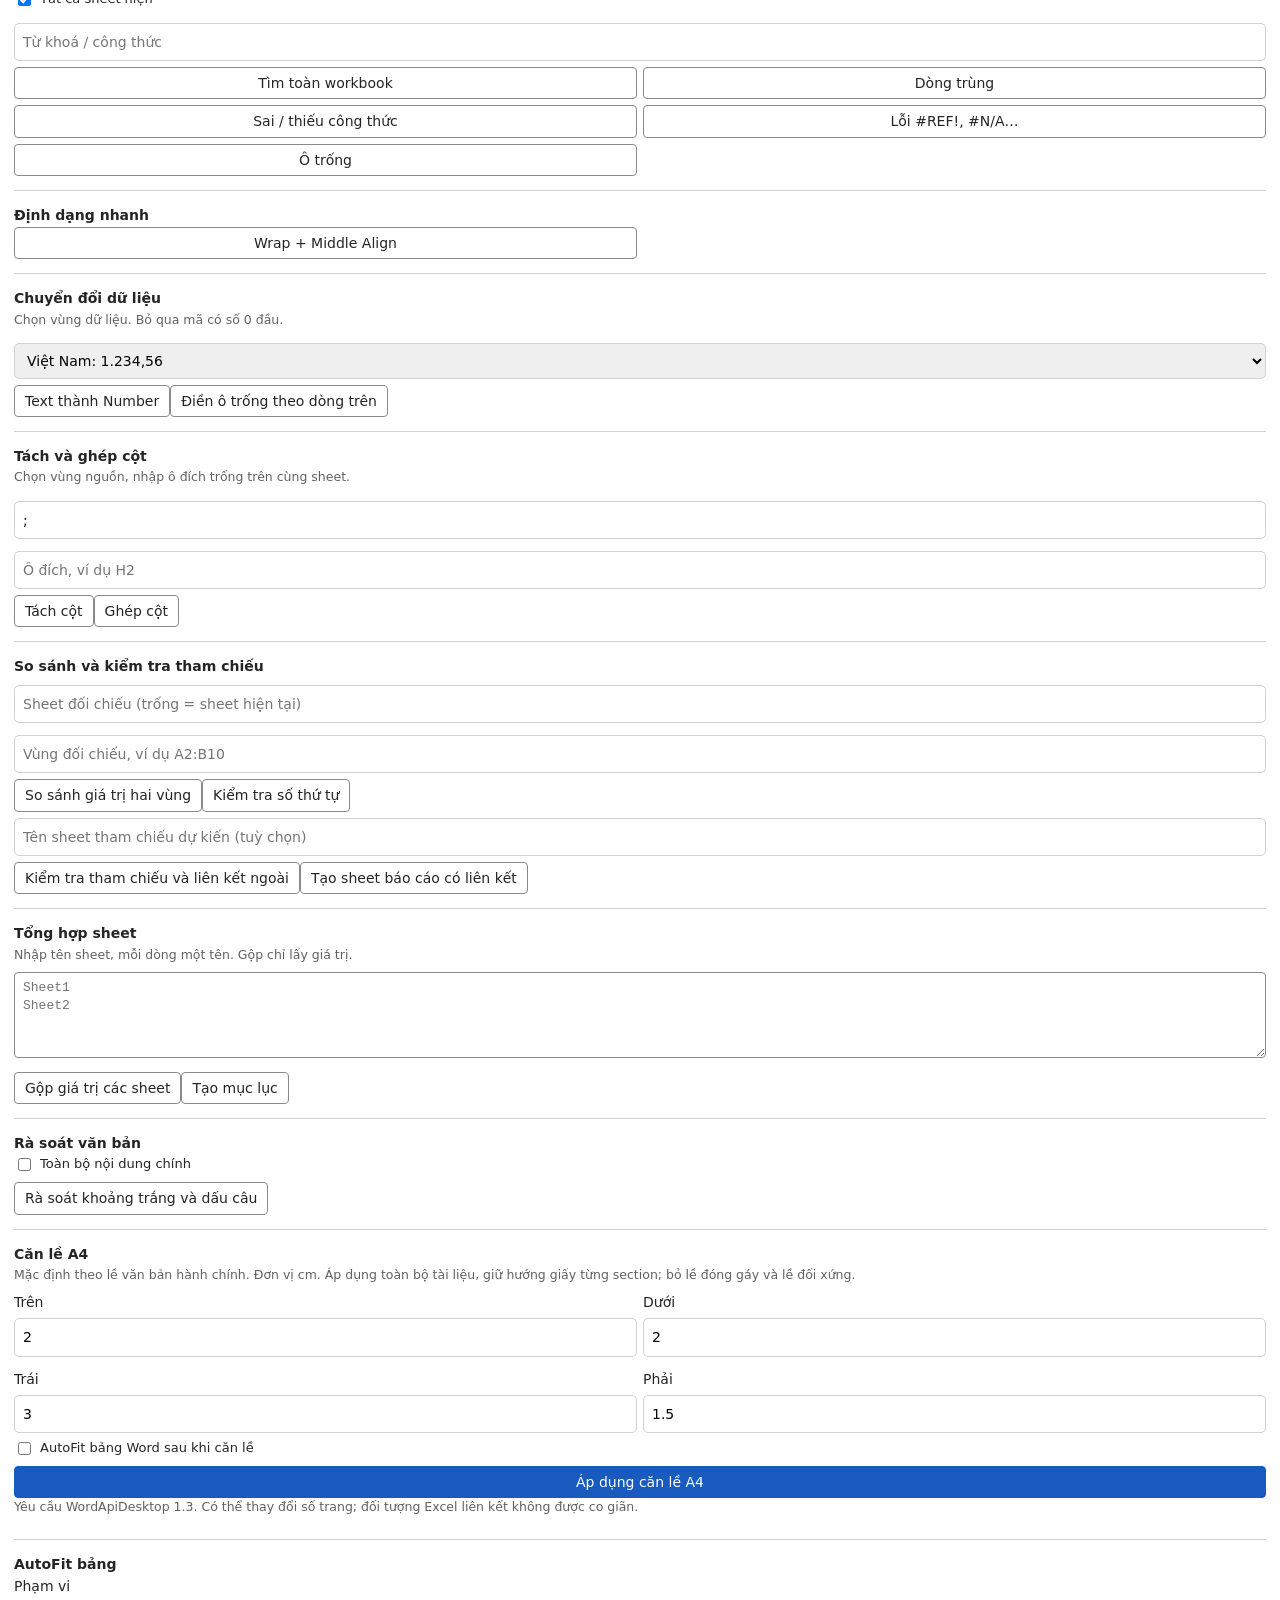
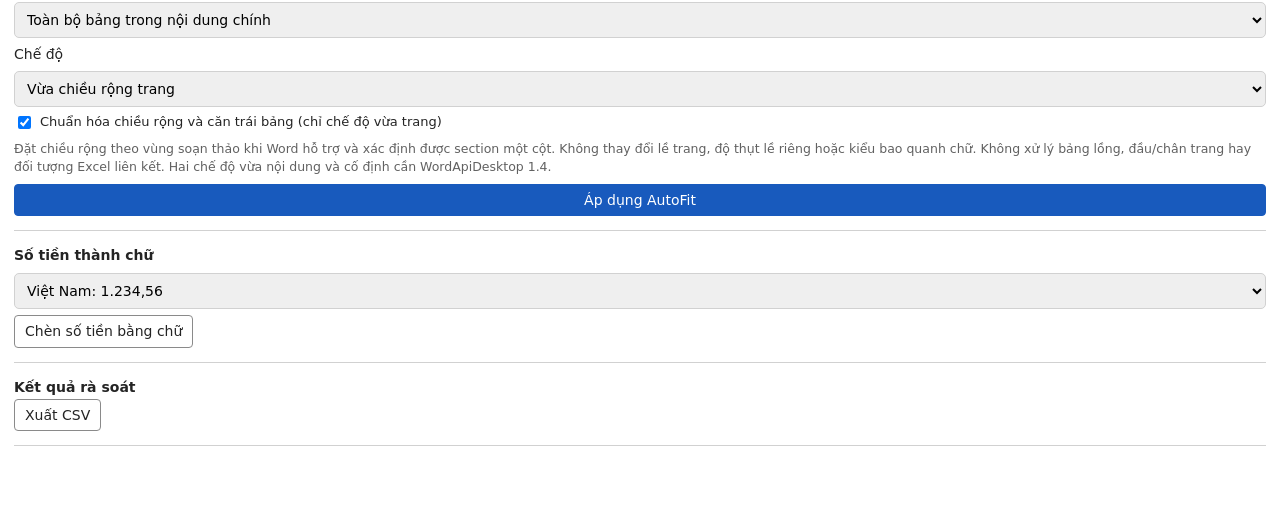
==== commit ffbb1713: "Support configurable multi-site GPS analysis and migrate local settings (1.0.8)" ====
--- a/docs/taskpane.html
+++ b/docs/taskpane.html
@@ -5,18 +5,18 @@
   <meta name="viewport" content="width=device-width, initial-scale=1">
   <title>Tiện ích văn phòng</title>
   <script src="https://appsforoffice.microsoft.com/lib/1/hosted/office.js"></script>
-  <link rel="stylesheet" href="taskpane.css?v=1.0.7">
+  <link rel="stylesheet" href="taskpane.css?v=1.0.8">
 </head>
 <body>
   <header>
     <h1>Tiện ích văn phòng</h1>
-    <p id="app-version">Phiên bản 1.0.7</p>
+    <p id="app-version">Phiên bản 1.0.8</p>
     <p id="host-label">Đang kết nối với Office…</p>
   </header>
 
   <label for="tool-search">Tìm công cụ</label><input id="tool-search" type="search" placeholder="Ví dụ: công thức, trùng, số">
   <main>
-<section data-host="Excel"><h2>Kiểm tra hành trình GPS</h2><p class="hint">Đọc sheet Data từ dòng 5. Dừng tại nhà máy ≥30 phút; dừng nghỉ &gt;10 phút. Nhập tọa độ riêng của bạn; không có tọa độ mặc định.</p><div class="grid"><div><label for="gps-nm1-lon">Kinh độ NM1</label><input id="gps-nm1-lon" inputmode="decimal" autocomplete="off" spellcheck="false" value=""></div><div><label for="gps-nm1-lat">Vĩ độ NM1</label><input id="gps-nm1-lat" inputmode="decimal" autocomplete="off" spellcheck="false" value=""></div><div><label for="gps-nm2-lon">Kinh độ NM2</label><input id="gps-nm2-lon" inputmode="decimal" autocomplete="off" spellcheck="false" value=""></div><div><label for="gps-nm2-lat">Vĩ độ NM2</label><input id="gps-nm2-lat" inputmode="decimal" autocomplete="off" spellcheck="false" value=""></div><div><label for="gps-radius">Bán kính (km)</label><input id="gps-radius" inputmode="decimal" autocomplete="off" spellcheck="false" value="1"></div><div><label for="gps-min-km">Quãng đường tối thiểu (km)</label><input id="gps-min-km" inputmode="decimal" autocomplete="off" spellcheck="false" value="5"></div></div><p class="hint">Chỉ lưu trên thiết bị khi bấm Lưu cài đặt. Có thể chạy mà không lưu. Không dùng lưu cài đặt trên thiết bị dùng chung.</p><div class="grid"><button data-action="xl-gps-save">Lưu cài đặt GPS</button><button data-action="xl-gps-clear">Xóa cài đặt GPS</button></div><button class="primary" data-action="xl-gps">Kiểm tra và tách chuyến GPS</button></section>
+<section data-host="Excel"><h2>Kiểm tra hành trình GPS</h2><p class="hint">Đọc sheet Data từ dòng 5, các cột B:G. Cấu hình từ 1 đến 50 nhà máy. Mỗi nhà máy có tên, tọa độ và bán kính riêng.</p><div id="gps-factories"></div><button data-action="xl-gps-add">+ Thêm nhà máy</button><div class="grid"><div><label for="gps-min-km">Quãng đường tối thiểu (km)</label><input id="gps-min-km" inputmode="decimal" value="5"></div><div><label for="gps-factory-minutes">Dừng tại nhà máy (phút, ≥)</label><input id="gps-factory-minutes" inputmode="decimal" value="30"></div><div><label for="gps-rest-minutes">Dừng nghỉ (phút, &gt;)</label><input id="gps-rest-minutes" inputmode="decimal" value="10"></div></div><p class="hint">Không có tọa độ mặc định. Chỉ lưu trên thiết bị khi bấm Lưu cài đặt; có thể chạy mà không lưu. Không lưu trên thiết bị dùng chung.</p><div class="grid"><button data-action="xl-gps-save">Lưu cài đặt GPS</button><button data-action="xl-gps-clear">Xóa cài đặt GPS</button></div><button class="primary" data-action="xl-gps">Kiểm tra và tách chuyến GPS</button></section>
     <section>
       <h2>Chuẩn hoá văn bản</h2>
       <p class="hint">Áp dụng cho vùng hoặc đoạn văn bản đang chọn.</p>
@@ -105,10 +105,10 @@
 
   <p id="status" role="status" aria-live="polite"></p>
 
-  <script src="textutils.js?v=1.0.7"></script>
-  <script src="extra.js?v=1.0.7"></script>
-  <script src="general.js?v=1.0.7"></script>
-  <script src="gps.js?v=1.0.7"></script>
-  <script src="taskpane.js?v=1.0.7"></script>
+  <script src="textutils.js?v=1.0.8"></script>
+  <script src="extra.js?v=1.0.8"></script>
+  <script src="general.js?v=1.0.8"></script>
+  <script src="gps.js?v=1.0.8"></script>
+  <script src="taskpane.js?v=1.0.8"></script>
 </body>
 </html>
--- a/docs/taskpane.css
+++ b/docs/taskpane.css
@@ -104,3 +104,10 @@
 section details > button { width:100%; margin:3px 0; }
 
 #app-version { margin: 2px 0 0; color: var(--muted); font-size: 12px; font-variant-numeric: tabular-nums; }
+
+/* GPS settings */
+.gps-factory{border:1px solid #b8c3ca;border-radius:6px;padding:8px;margin:8px 0;}
+.gps-factory-head{display:flex;align-items:center;justify-content:space-between;gap:8px;margin-bottom:6px;}
+.gps-factory-head button{width:auto;min-width:48px;margin:0;}
+.gps-factory label{min-width:0;display:block;}
+.gps-factory input{width:100%;box-sizing:border-box;}
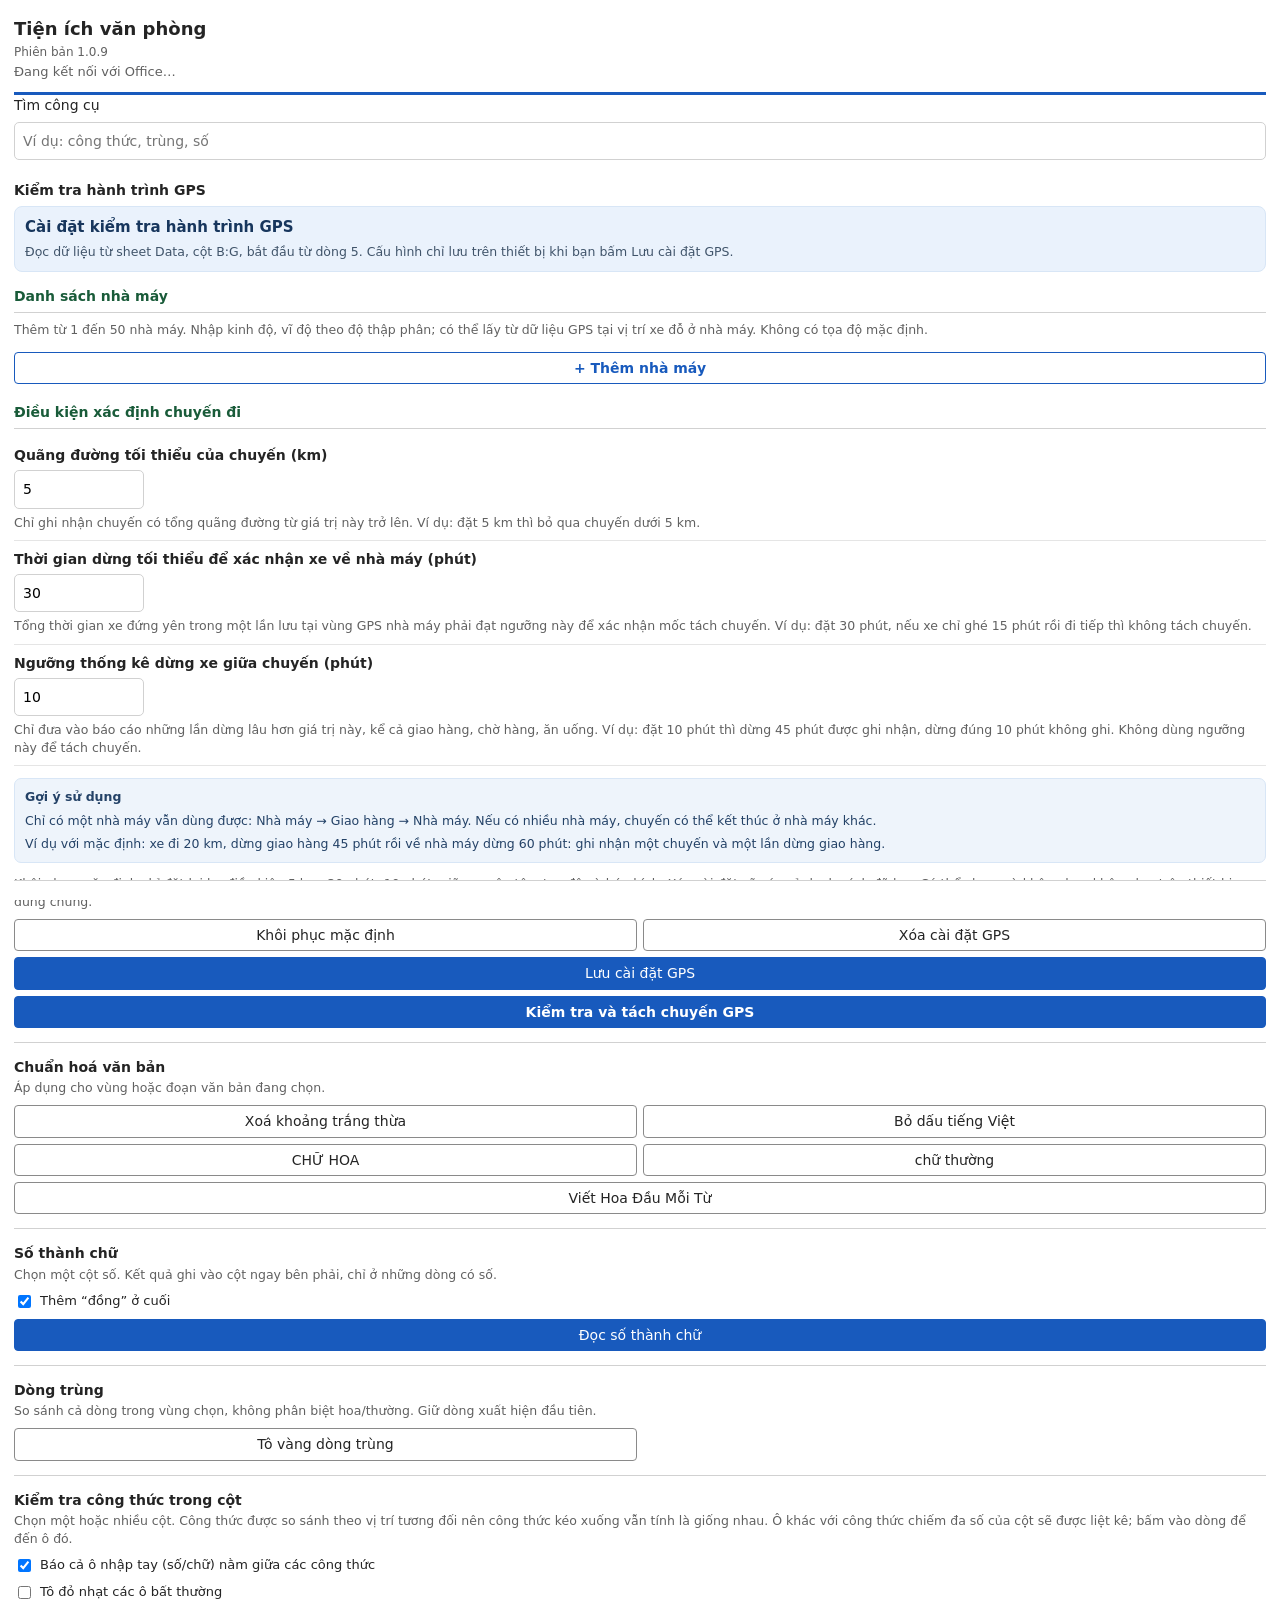
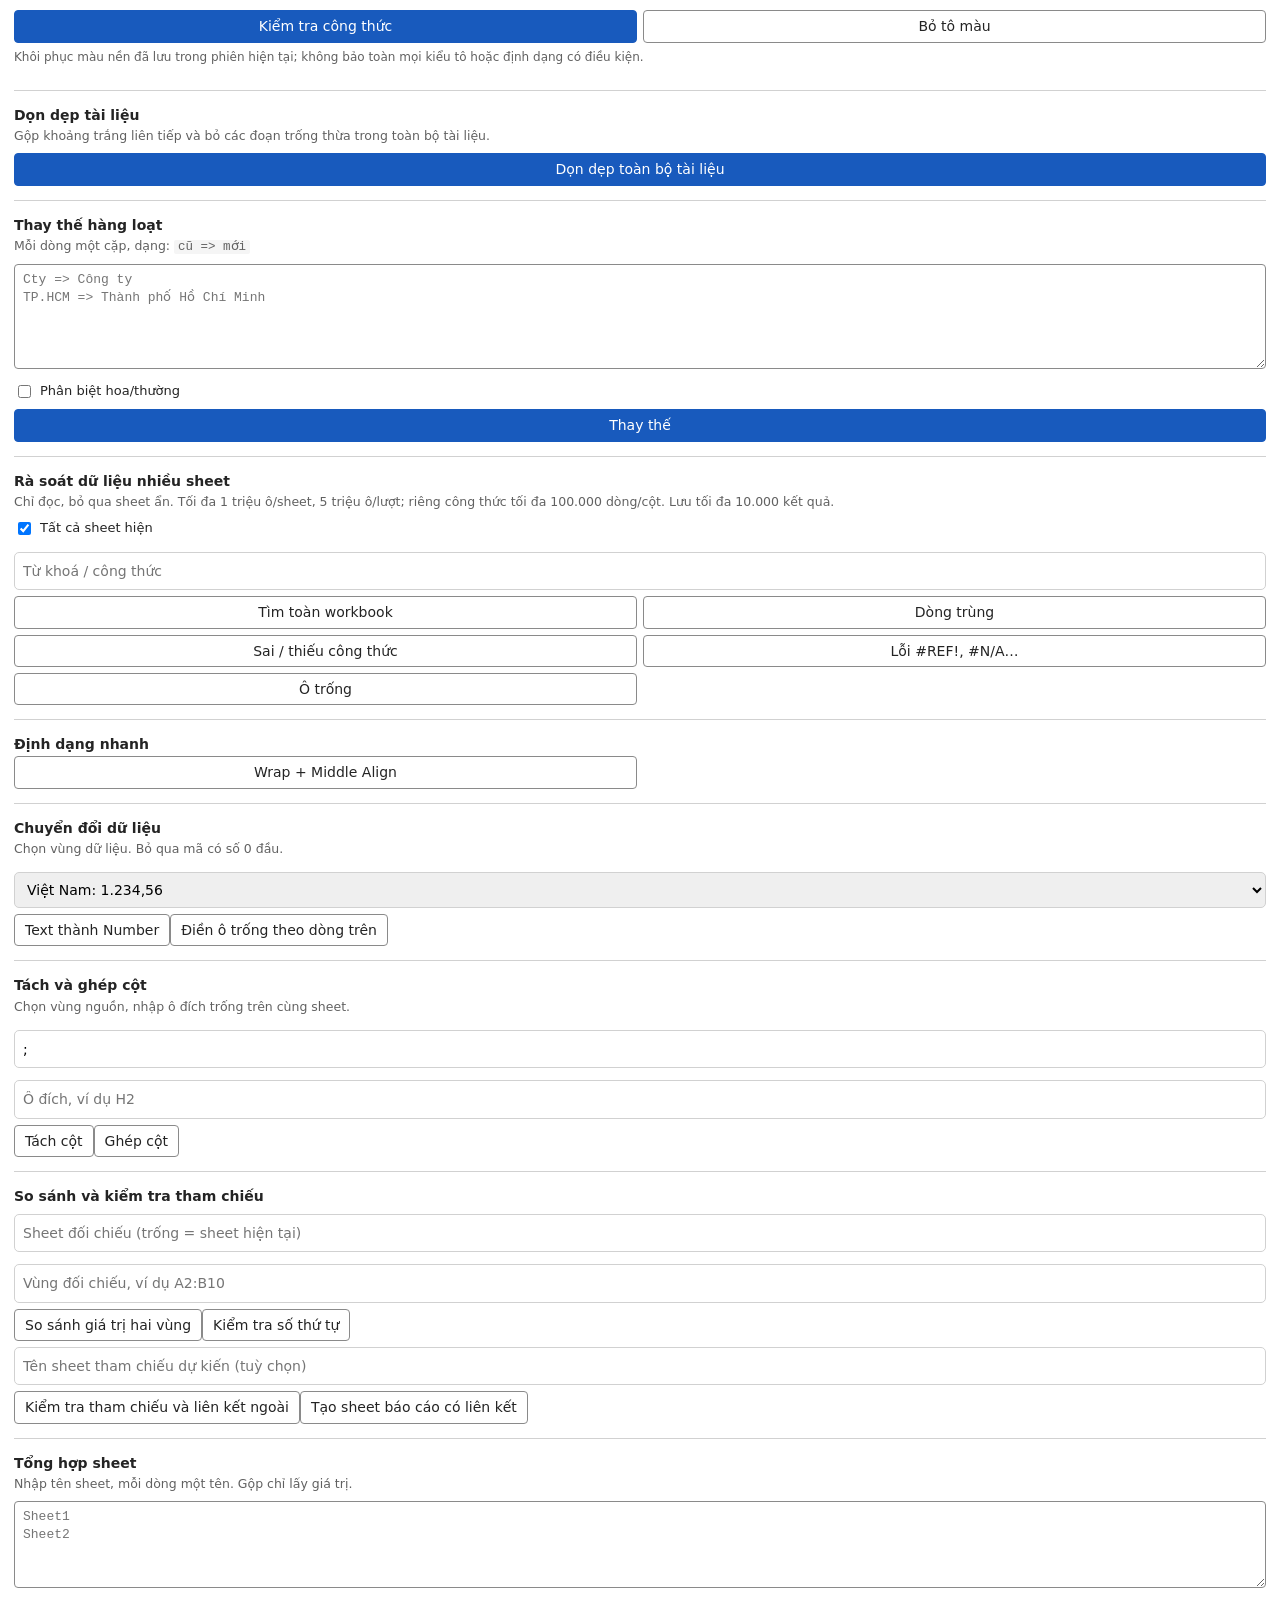
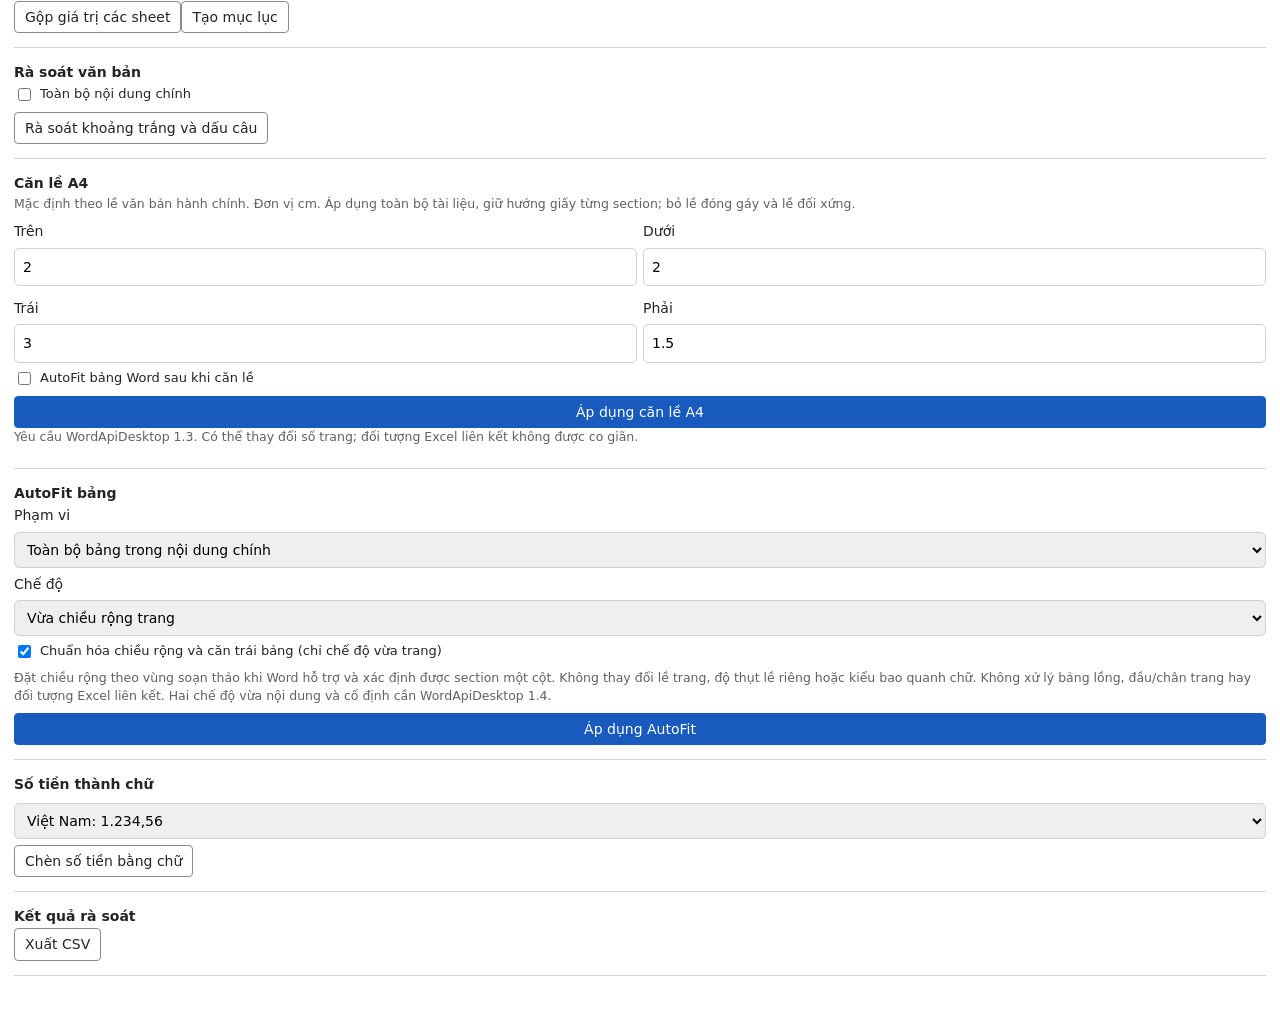
==== commit 2f973932: "Improve GPS settings guidance and responsive layout (1.0.9)" ====
--- a/docs/taskpane.html
+++ b/docs/taskpane.html
@@ -5,18 +5,32 @@
   <meta name="viewport" content="width=device-width, initial-scale=1">
   <title>Tiện ích văn phòng</title>
   <script src="https://appsforoffice.microsoft.com/lib/1/hosted/office.js"></script>
-  <link rel="stylesheet" href="taskpane.css?v=1.0.8">
+  <link rel="stylesheet" href="taskpane.css?v=1.0.9">
 </head>
 <body>
   <header>
     <h1>Tiện ích văn phòng</h1>
-    <p id="app-version">Phiên bản 1.0.8</p>
+    <p id="app-version">Phiên bản 1.0.9</p>
     <p id="host-label">Đang kết nối với Office…</p>
   </header>
 
   <label for="tool-search">Tìm công cụ</label><input id="tool-search" type="search" placeholder="Ví dụ: công thức, trùng, số">
   <main>
-<section data-host="Excel"><h2>Kiểm tra hành trình GPS</h2><p class="hint">Đọc sheet Data từ dòng 5, các cột B:G. Cấu hình từ 1 đến 50 nhà máy. Mỗi nhà máy có tên, tọa độ và bán kính riêng.</p><div id="gps-factories"></div><button data-action="xl-gps-add">+ Thêm nhà máy</button><div class="grid"><div><label for="gps-min-km">Quãng đường tối thiểu (km)</label><input id="gps-min-km" inputmode="decimal" value="5"></div><div><label for="gps-factory-minutes">Dừng tại nhà máy (phút, ≥)</label><input id="gps-factory-minutes" inputmode="decimal" value="30"></div><div><label for="gps-rest-minutes">Dừng nghỉ (phút, &gt;)</label><input id="gps-rest-minutes" inputmode="decimal" value="10"></div></div><p class="hint">Không có tọa độ mặc định. Chỉ lưu trên thiết bị khi bấm Lưu cài đặt; có thể chạy mà không lưu. Không lưu trên thiết bị dùng chung.</p><div class="grid"><button data-action="xl-gps-save">Lưu cài đặt GPS</button><button data-action="xl-gps-clear">Xóa cài đặt GPS</button></div><button class="primary" data-action="xl-gps">Kiểm tra và tách chuyến GPS</button></section>
+<section data-host="Excel" id="gps-section">
+<h2>Kiểm tra hành trình GPS</h2>
+<div class="gps-intro"><strong>Cài đặt kiểm tra hành trình GPS</strong><p class="hint">Đọc dữ liệu từ sheet Data, cột B:G, bắt đầu từ dòng 5. Cấu hình chỉ lưu trên thiết bị khi bạn bấm Lưu cài đặt GPS.</p></div>
+<h3 class="gps-heading">Danh sách nhà máy</h3>
+<p class="hint">Thêm từ 1 đến 50 nhà máy. Nhập kinh độ, vĩ độ theo độ thập phân; có thể lấy từ dữ liệu GPS tại vị trí xe đỗ ở nhà máy. Không có tọa độ mặc định.</p>
+<div id="gps-factories"></div>
+<button type="button" class="gps-add" data-action="xl-gps-add">+ Thêm nhà máy</button>
+<h3 class="gps-heading">Điều kiện xác định chuyến đi</h3>
+<div class="gps-rule"><label for="gps-min-km">Quãng đường tối thiểu của chuyến (km)</label><input id="gps-min-km" inputmode="decimal" value="5" aria-describedby="gps-km-hint"><p class="hint" id="gps-km-hint">Chỉ ghi nhận chuyến có tổng quãng đường từ giá trị này trở lên. Ví dụ: đặt 5 km thì bỏ qua chuyến dưới 5 km.</p></div>
+<div class="gps-rule"><label for="gps-factory-minutes">Thời gian dừng tối thiểu để xác nhận xe về nhà máy (phút)</label><input id="gps-factory-minutes" inputmode="decimal" value="30" aria-describedby="gps-factory-hint"><p class="hint" id="gps-factory-hint">Tổng thời gian xe đứng yên trong một lần lưu tại vùng GPS nhà máy phải đạt ngưỡng này để xác nhận mốc tách chuyến. Ví dụ: đặt 30 phút, nếu xe chỉ ghé 15 phút rồi đi tiếp thì không tách chuyến.</p></div>
+<div class="gps-rule"><label for="gps-rest-minutes">Ngưỡng thống kê dừng xe giữa chuyến (phút)</label><input id="gps-rest-minutes" inputmode="decimal" value="10" aria-describedby="gps-rest-hint"><p class="hint" id="gps-rest-hint">Chỉ đưa vào báo cáo những lần dừng lâu hơn giá trị này, kể cả giao hàng, chờ hàng, ăn uống. Ví dụ: đặt 10 phút thì dừng 45 phút được ghi nhận, dừng đúng 10 phút không ghi. Không dùng ngưỡng này để tách chuyến.</p></div>
+<div class="gps-example"><strong>Gợi ý sử dụng</strong><p>Chỉ có một nhà máy vẫn dùng được: Nhà máy → Giao hàng → Nhà máy. Nếu có nhiều nhà máy, chuyến có thể kết thúc ở nhà máy khác.</p><p>Ví dụ với mặc định: xe đi 20 km, dừng giao hàng 45 phút rồi về nhà máy dừng 60 phút: ghi nhận một chuyến và một lần dừng giao hàng.</p></div>
+<p class="hint">Khôi phục mặc định chỉ đặt lại ba điều kiện 5 km, 30 phút, 10 phút; giữ nguyên tên, tọa độ và bán kính. Xóa cài đặt sẽ xóa cả danh sách đã lưu. Có thể chạy mà không lưu; không lưu trên thiết bị dùng chung.</p>
+<div class="gps-actions"><button type="button" data-action="xl-gps-reset">Khôi phục mặc định</button><button type="button" data-action="xl-gps-clear">Xóa cài đặt GPS</button><button type="button" class="primary gps-save" data-action="xl-gps-save">Lưu cài đặt GPS</button><button type="button" class="primary gps-run" data-action="xl-gps">Kiểm tra và tách chuyến GPS</button></div>
+</section>
     <section>
       <h2>Chuẩn hoá văn bản</h2>
       <p class="hint">Áp dụng cho vùng hoặc đoạn văn bản đang chọn.</p>
@@ -105,10 +119,10 @@
 
   <p id="status" role="status" aria-live="polite"></p>
 
-  <script src="textutils.js?v=1.0.8"></script>
-  <script src="extra.js?v=1.0.8"></script>
-  <script src="general.js?v=1.0.8"></script>
-  <script src="gps.js?v=1.0.8"></script>
-  <script src="taskpane.js?v=1.0.8"></script>
+  <script src="textutils.js?v=1.0.9"></script>
+  <script src="extra.js?v=1.0.9"></script>
+  <script src="general.js?v=1.0.9"></script>
+  <script src="gps.js?v=1.0.9"></script>
+  <script src="taskpane.js?v=1.0.9"></script>
 </body>
 </html>
--- a/docs/taskpane.css
+++ b/docs/taskpane.css
@@ -111,3 +111,27 @@
 .gps-factory-head button{width:auto;min-width:48px;margin:0;}
 .gps-factory label{min-width:0;display:block;}
 .gps-factory input{width:100%;box-sizing:border-box;}
+
+/* GPS 1.0.9: compact, responsive settings for the Office task pane. */
+#gps-section .gps-intro{background:#eaf2fc;border:1px solid #d8e6f6;border-radius:8px;padding:10px;margin:6px 0 14px;color:#17365d;}
+#gps-section .gps-intro strong{font-size:15px;display:block;margin-bottom:4px;}
+#gps-section .gps-intro .hint{margin:0;color:#40546a;}
+#gps-section .gps-heading{font-size:14px;font-weight:650;color:#195b39;border-bottom:1px solid #d1d1d1;padding-bottom:6px;margin:14px 0 8px;}
+#gps-section .gps-factory{padding:0;overflow:hidden;border-color:#c4d0cb;border-radius:7px;}
+#gps-section .gps-factory-head{padding:8px 10px;background:#eaf5ed;color:#215c3c;margin:0;}
+#gps-section .gps-factory>.grid{padding:8px 10px;grid-template-columns:minmax(0,1fr) minmax(0,1fr);}
+#gps-section .gps-factory label{font-size:12.5px;font-weight:600;}
+#gps-section .gps-factory input{font-weight:400;margin:4px 0;}
+#gps-section .gps-field-hint{display:block;font-weight:400;color:var(--muted);font-size:12px;}
+#gps-section .gps-add{width:100%;border-color:#185abd;color:#185abd;font-weight:600;margin:4px 0;}
+#gps-section .gps-rule{border-bottom:1px solid #e5e5e5;padding:8px 0;}
+#gps-section .gps-rule label{display:block;font-weight:600;}
+#gps-section .gps-rule input{max-width:130px;margin:5px 0;}
+#gps-section .gps-rule .hint{margin:0;}
+#gps-section .gps-example{padding:9px 10px;border:1px solid #d8e6f6;background:#eef4fb;border-radius:7px;margin:12px 0;color:#244267;font-size:12.5px;}
+#gps-section .gps-example p{margin:5px 0 0;}
+#gps-section .gps-actions{display:grid;grid-template-columns:minmax(0,1fr) minmax(0,1fr);gap:6px;}
+#gps-section .gps-actions button{min-width:0;width:100%;white-space:normal;}
+#gps-section .gps-actions .gps-save,#gps-section .gps-actions .gps-run{grid-column:1/-1;}
+#gps-section .gps-actions .gps-run{background:#185abd;border-color:#185abd;font-weight:600;}
+@media(max-width:245px){#gps-section .gps-factory>.grid,#gps-section .gps-actions{grid-template-columns:1fr;}}
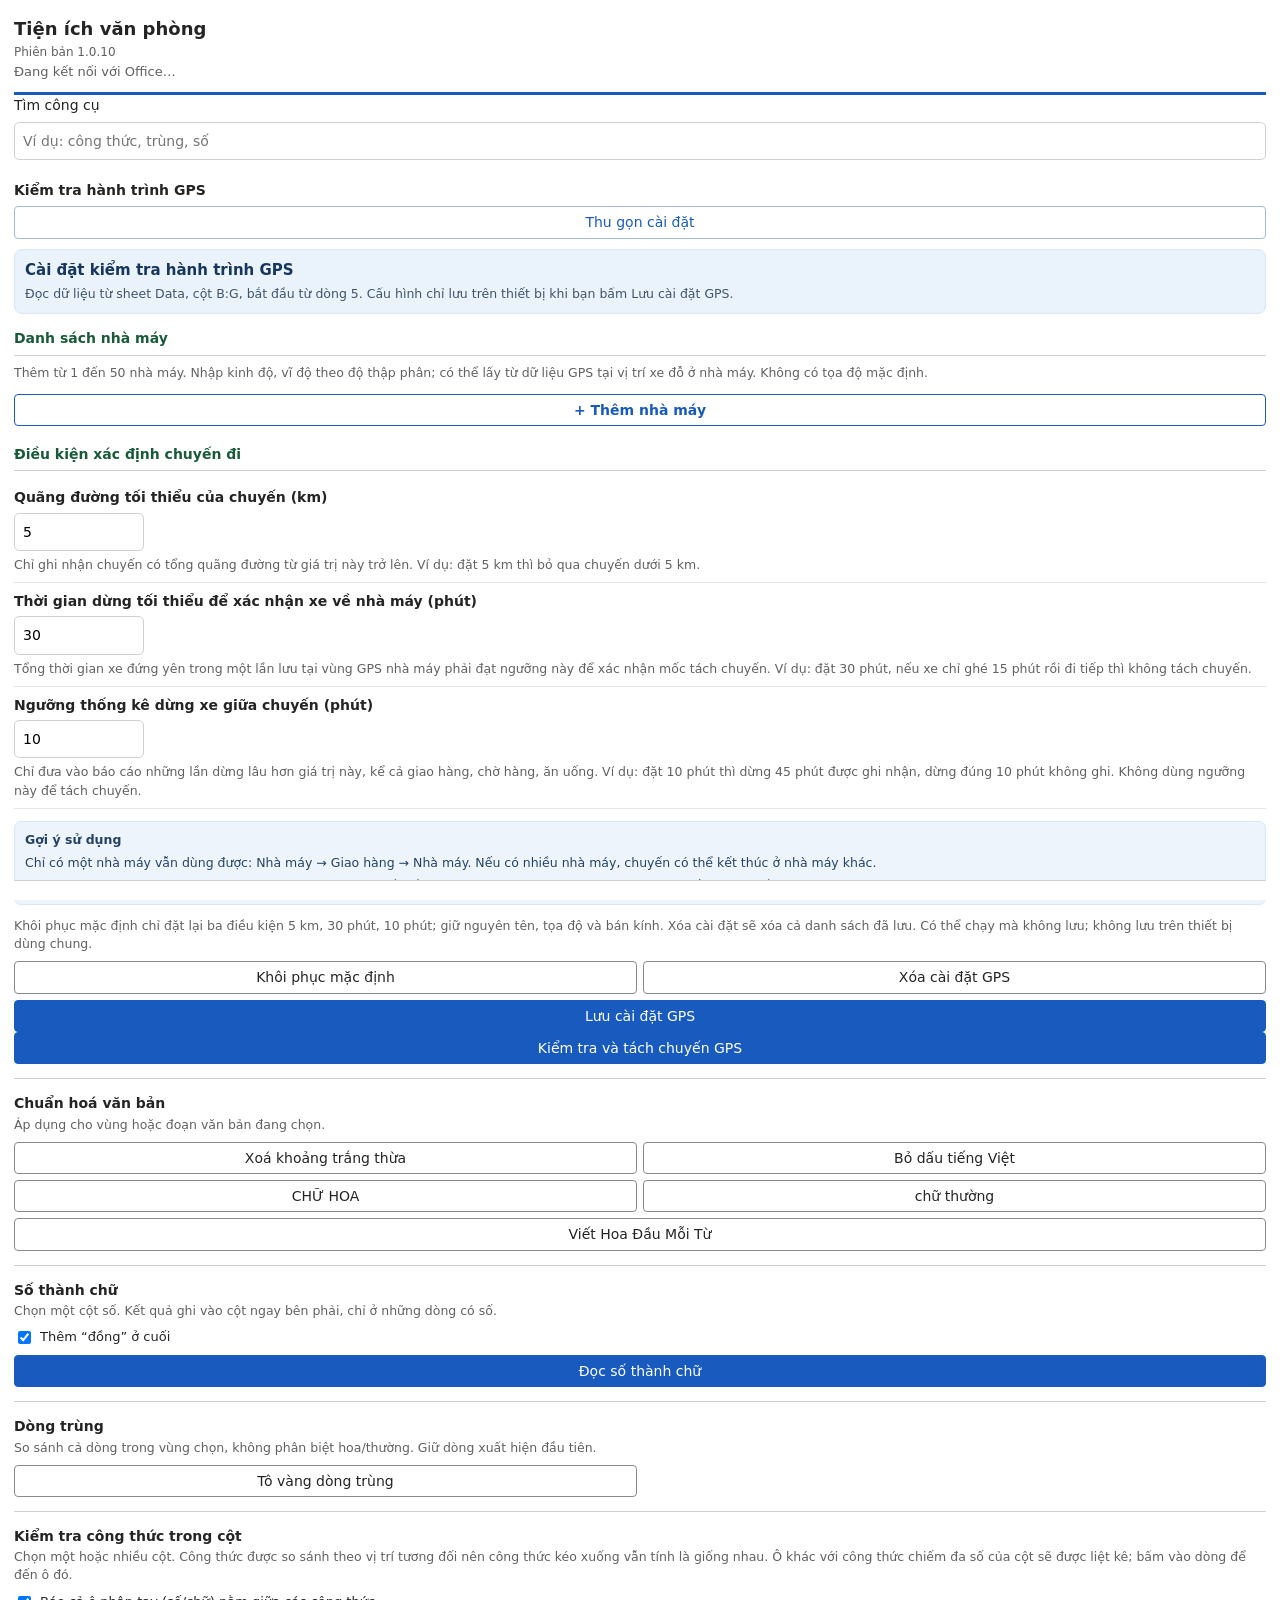
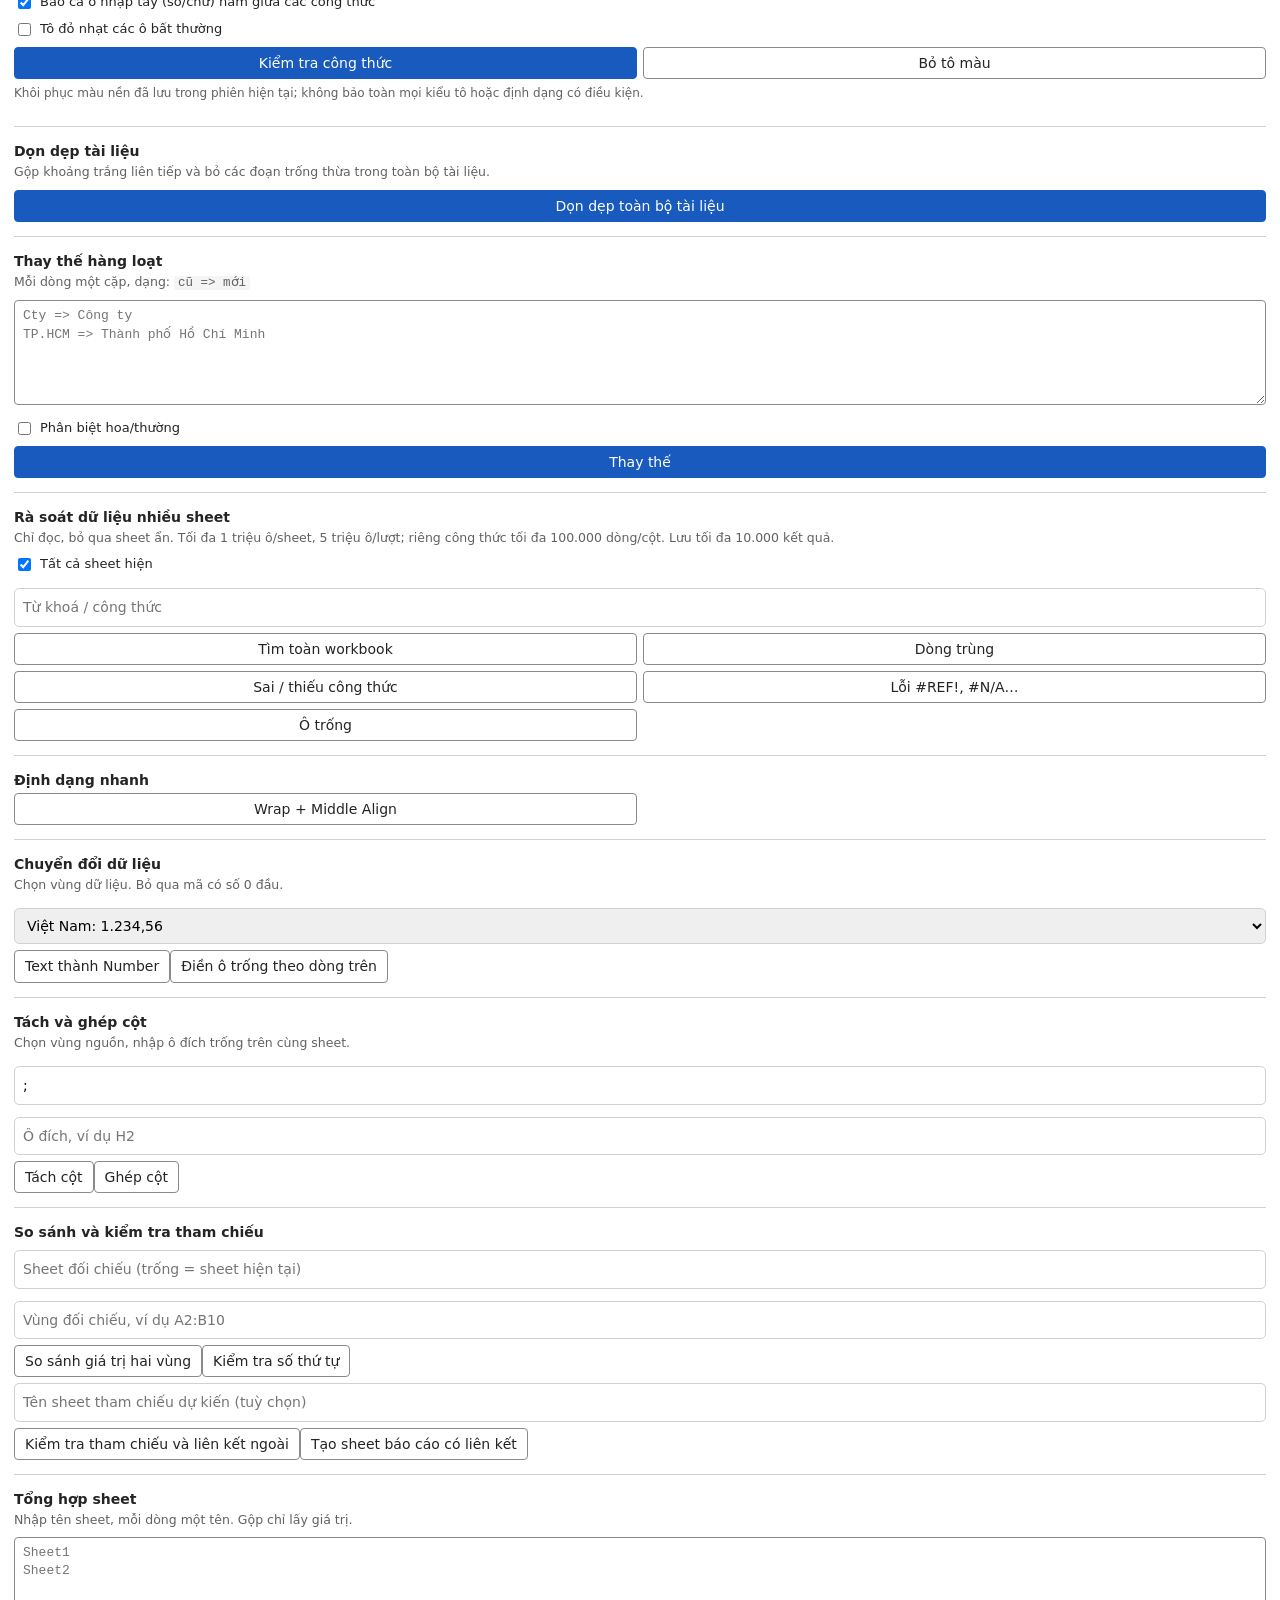
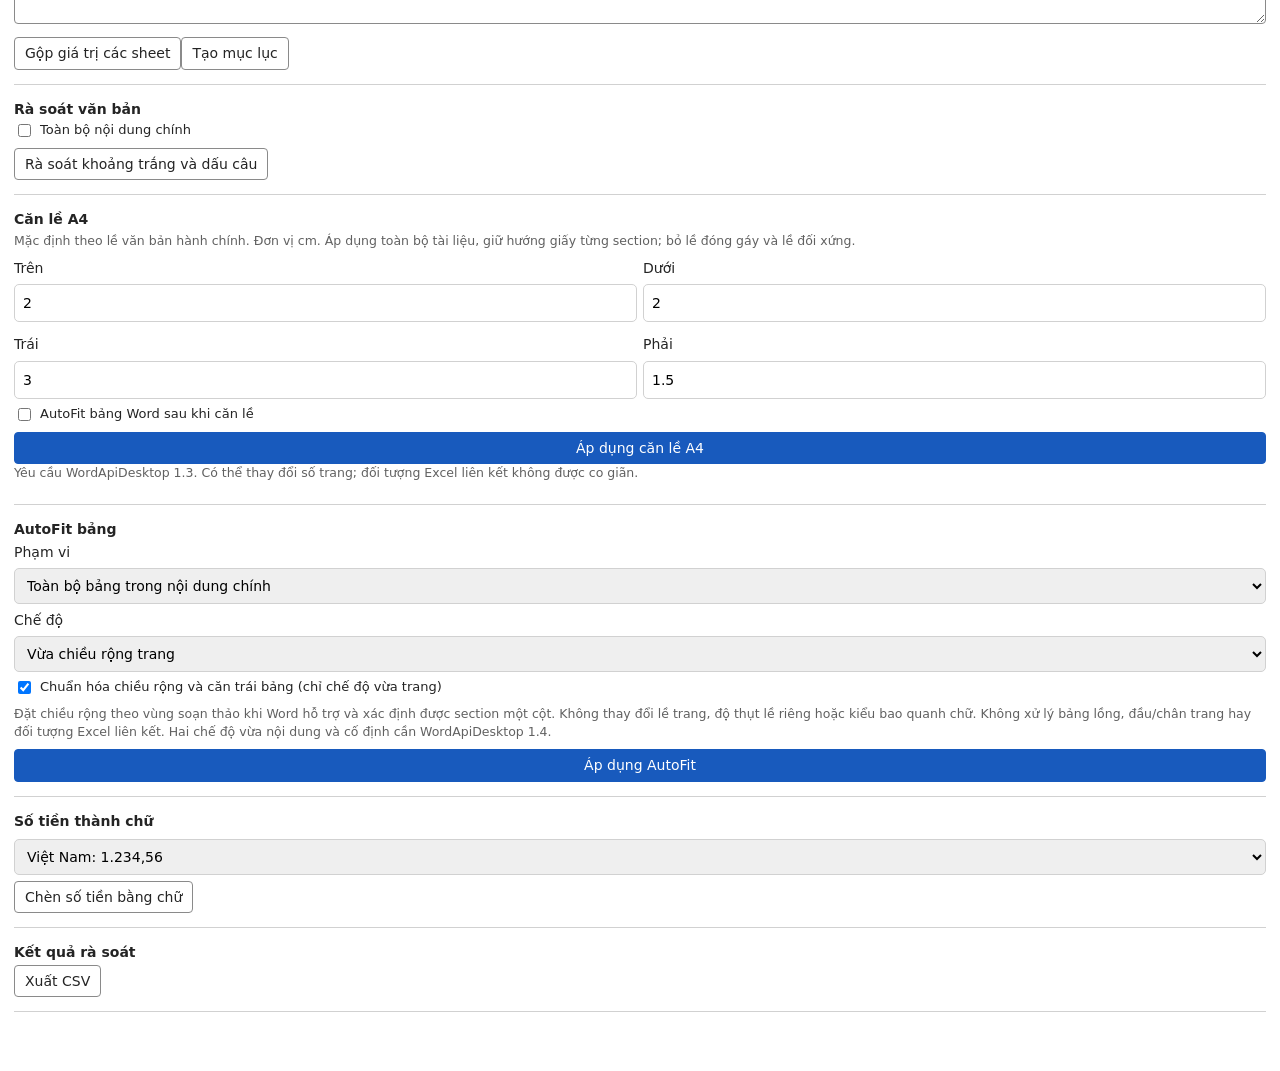
==== commit 59188f20: "Collapse GPS settings after save and keep run action visible (1.0.10)" ====
--- a/docs/taskpane.html
+++ b/docs/taskpane.html
@@ -5,12 +5,12 @@
   <meta name="viewport" content="width=device-width, initial-scale=1">
   <title>Tiện ích văn phòng</title>
   <script src="https://appsforoffice.microsoft.com/lib/1/hosted/office.js"></script>
-  <link rel="stylesheet" href="taskpane.css?v=1.0.9">
+  <link rel="stylesheet" href="taskpane.css?v=1.0.10">
 </head>
 <body>
   <header>
     <h1>Tiện ích văn phòng</h1>
-    <p id="app-version">Phiên bản 1.0.9</p>
+    <p id="app-version">Phiên bản 1.0.10</p>
     <p id="host-label">Đang kết nối với Office…</p>
   </header>
 
@@ -18,6 +18,9 @@
   <main>
 <section data-host="Excel" id="gps-section">
 <h2>Kiểm tra hành trình GPS</h2>
+<div id="gps-config-summary" class="gps-summary" hidden><strong id="gps-summary-state"></strong><p id="gps-summary-sites"></p><p id="gps-summary-rules"></p></div>
+<button type="button" id="gps-settings-toggle" data-action="xl-gps-toggle" aria-controls="gps-settings-panel" aria-expanded="true">Thu gọn cài đặt</button>
+<div id="gps-settings-panel">
 <div class="gps-intro"><strong>Cài đặt kiểm tra hành trình GPS</strong><p class="hint">Đọc dữ liệu từ sheet Data, cột B:G, bắt đầu từ dòng 5. Cấu hình chỉ lưu trên thiết bị khi bạn bấm Lưu cài đặt GPS.</p></div>
 <h3 class="gps-heading">Danh sách nhà máy</h3>
 <p class="hint">Thêm từ 1 đến 50 nhà máy. Nhập kinh độ, vĩ độ theo độ thập phân; có thể lấy từ dữ liệu GPS tại vị trí xe đỗ ở nhà máy. Không có tọa độ mặc định.</p>
@@ -29,7 +32,9 @@
 <div class="gps-rule"><label for="gps-rest-minutes">Ngưỡng thống kê dừng xe giữa chuyến (phút)</label><input id="gps-rest-minutes" inputmode="decimal" value="10" aria-describedby="gps-rest-hint"><p class="hint" id="gps-rest-hint">Chỉ đưa vào báo cáo những lần dừng lâu hơn giá trị này, kể cả giao hàng, chờ hàng, ăn uống. Ví dụ: đặt 10 phút thì dừng 45 phút được ghi nhận, dừng đúng 10 phút không ghi. Không dùng ngưỡng này để tách chuyến.</p></div>
 <div class="gps-example"><strong>Gợi ý sử dụng</strong><p>Chỉ có một nhà máy vẫn dùng được: Nhà máy → Giao hàng → Nhà máy. Nếu có nhiều nhà máy, chuyến có thể kết thúc ở nhà máy khác.</p><p>Ví dụ với mặc định: xe đi 20 km, dừng giao hàng 45 phút rồi về nhà máy dừng 60 phút: ghi nhận một chuyến và một lần dừng giao hàng.</p></div>
 <p class="hint">Khôi phục mặc định chỉ đặt lại ba điều kiện 5 km, 30 phút, 10 phút; giữ nguyên tên, tọa độ và bán kính. Xóa cài đặt sẽ xóa cả danh sách đã lưu. Có thể chạy mà không lưu; không lưu trên thiết bị dùng chung.</p>
-<div class="gps-actions"><button type="button" data-action="xl-gps-reset">Khôi phục mặc định</button><button type="button" data-action="xl-gps-clear">Xóa cài đặt GPS</button><button type="button" class="primary gps-save" data-action="xl-gps-save">Lưu cài đặt GPS</button><button type="button" class="primary gps-run" data-action="xl-gps">Kiểm tra và tách chuyến GPS</button></div>
+<div class="gps-actions"><button type="button" data-action="xl-gps-reset">Khôi phục mặc định</button><button type="button" data-action="xl-gps-clear">Xóa cài đặt GPS</button><button type="button" class="primary gps-save" data-action="xl-gps-save">Lưu cài đặt GPS</button></div>
+</div>
+<button type="button" class="primary gps-run" data-action="xl-gps">Kiểm tra và tách chuyến GPS</button>
 </section>
     <section>
       <h2>Chuẩn hoá văn bản</h2>
@@ -119,10 +124,10 @@
 
   <p id="status" role="status" aria-live="polite"></p>
 
-  <script src="textutils.js?v=1.0.9"></script>
-  <script src="extra.js?v=1.0.9"></script>
-  <script src="general.js?v=1.0.9"></script>
-  <script src="gps.js?v=1.0.9"></script>
-  <script src="taskpane.js?v=1.0.9"></script>
+  <script src="textutils.js?v=1.0.10"></script>
+  <script src="extra.js?v=1.0.10"></script>
+  <script src="general.js?v=1.0.10"></script>
+  <script src="gps.js?v=1.0.10"></script>
+  <script src="taskpane.js?v=1.0.10"></script>
 </body>
 </html>
--- a/docs/taskpane.css
+++ b/docs/taskpane.css
@@ -135,3 +135,11 @@
 #gps-section .gps-actions .gps-save,#gps-section .gps-actions .gps-run{grid-column:1/-1;}
 #gps-section .gps-actions .gps-run{background:#185abd;border-color:#185abd;font-weight:600;}
 @media(max-width:245px){#gps-section .gps-factory>.grid,#gps-section .gps-actions{grid-template-columns:1fr;}}
+
+/* Keep the GPS editor out of the way after saving. The run button stays outside it. */
+#gps-section #gps-settings-panel[hidden],#gps-section #gps-config-summary[hidden]{display:none!important;}
+#gps-section .gps-summary{padding:9px 10px;border:1px solid #d6e5db;border-radius:6px;background:#f4faf6;margin:4px 0 7px;overflow-wrap:anywhere;}
+#gps-section .gps-summary strong{display:block;color:#215c3c;font-size:13px;}
+#gps-section .gps-summary p{margin:4px 0 0;color:var(--muted);font-size:12.5px;}
+#gps-section #gps-settings-toggle{width:100%;margin:4px 0;color:#185abd;border-color:#a5b9d5;}
+#gps-section > details > .gps-run{background:#185abd;border-color:#185abd;font-weight:600;margin-top:8px;}
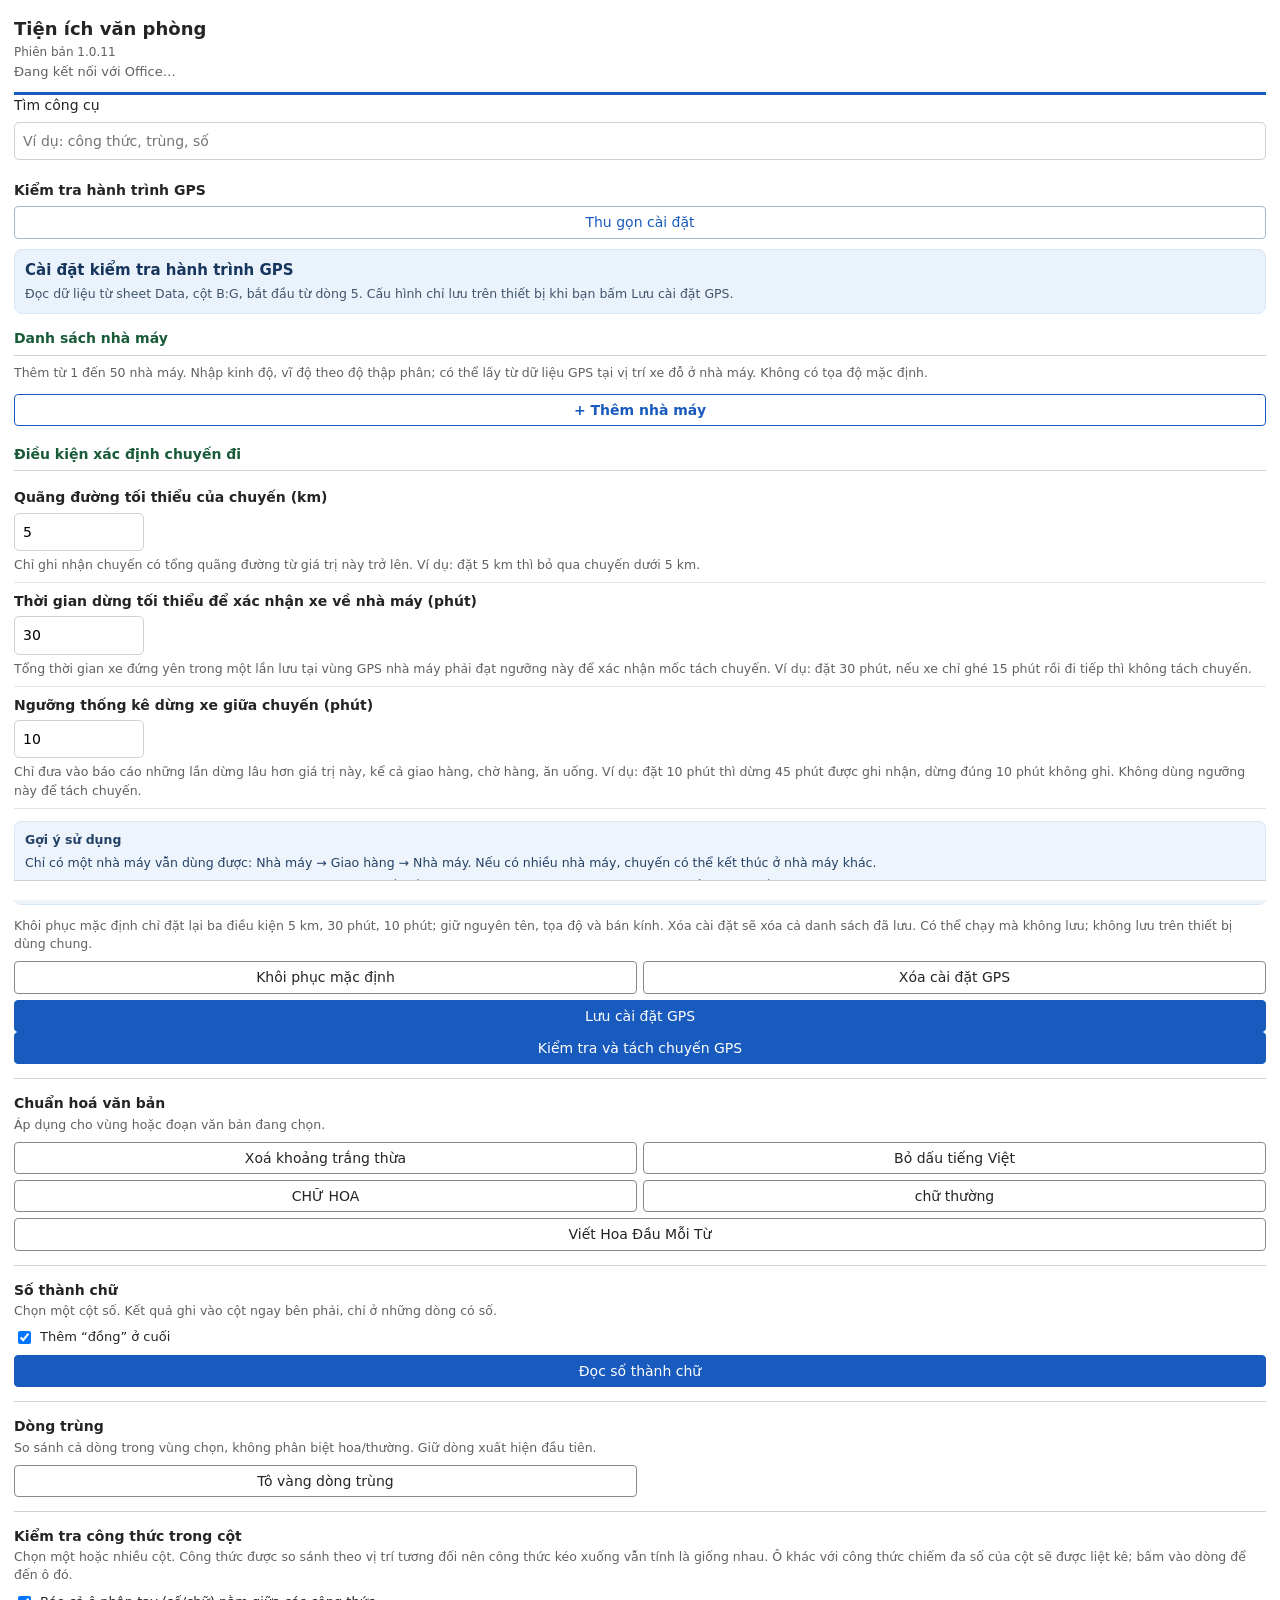
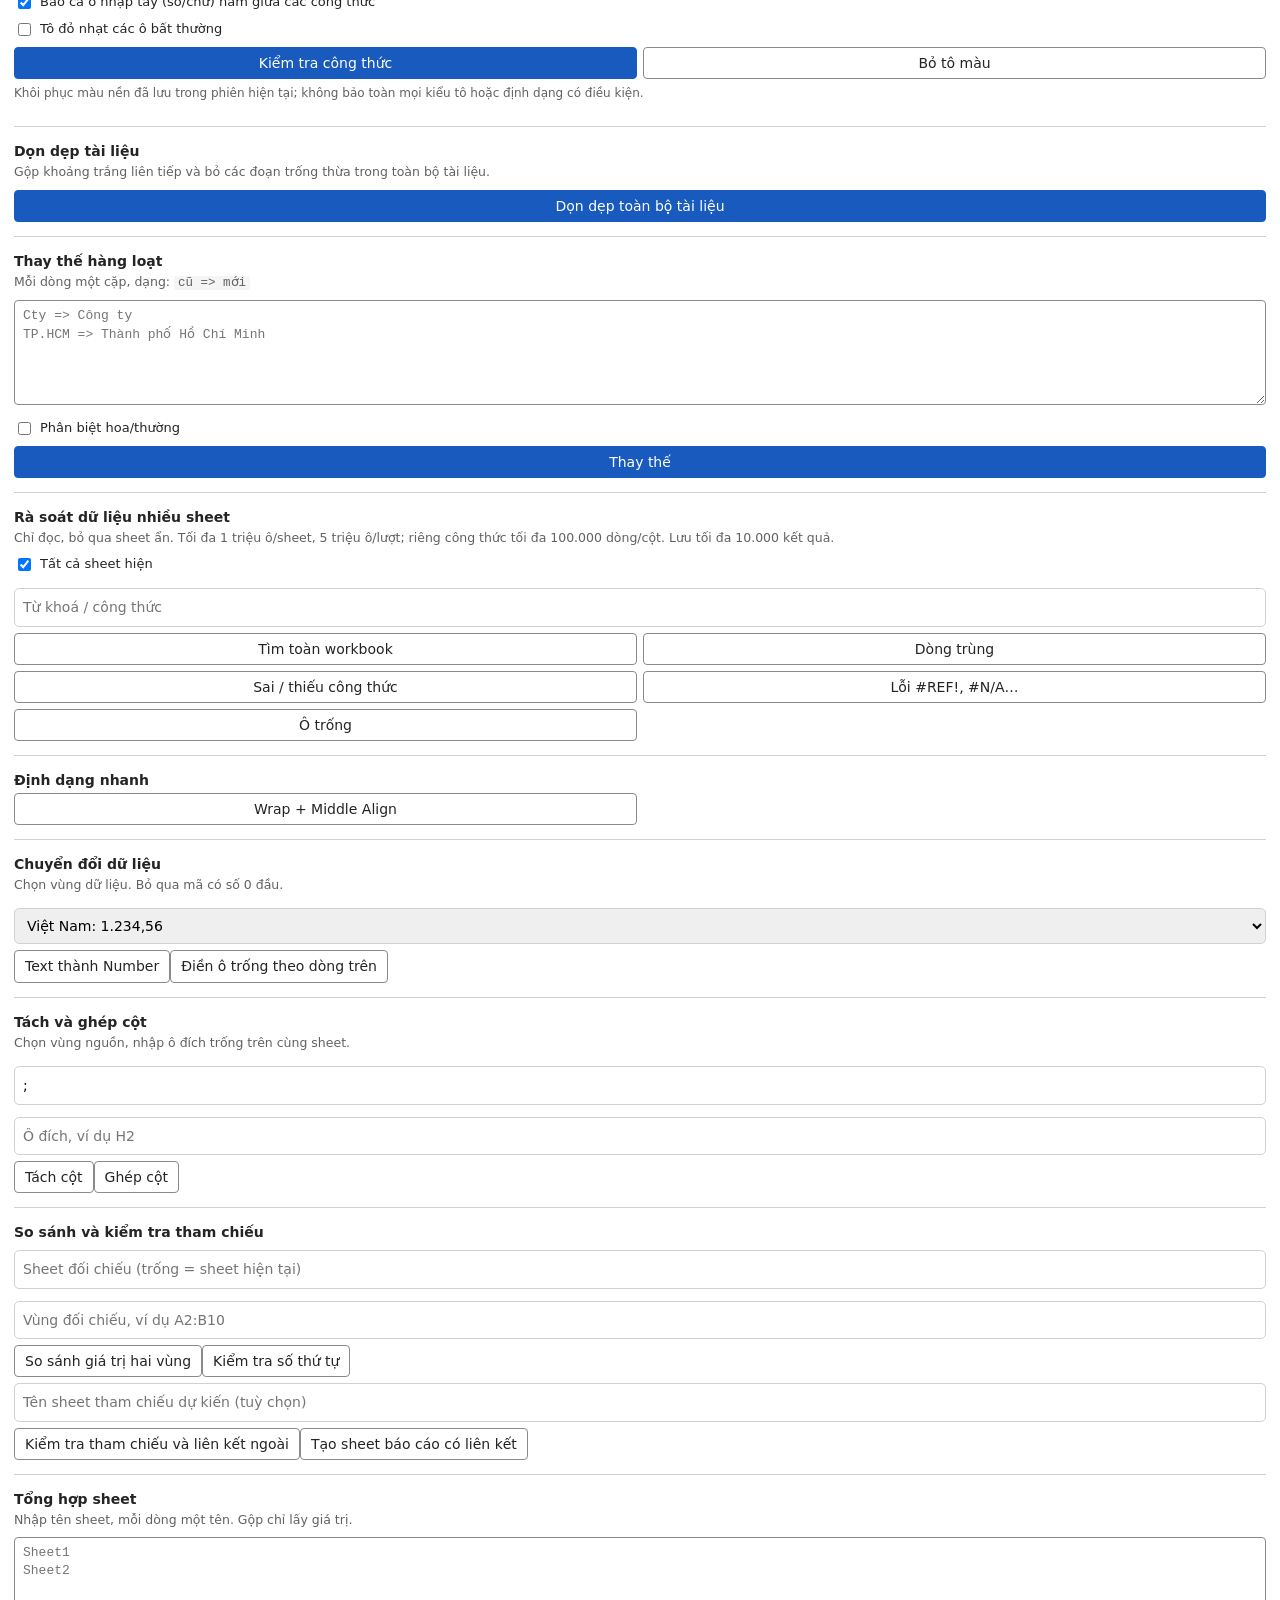
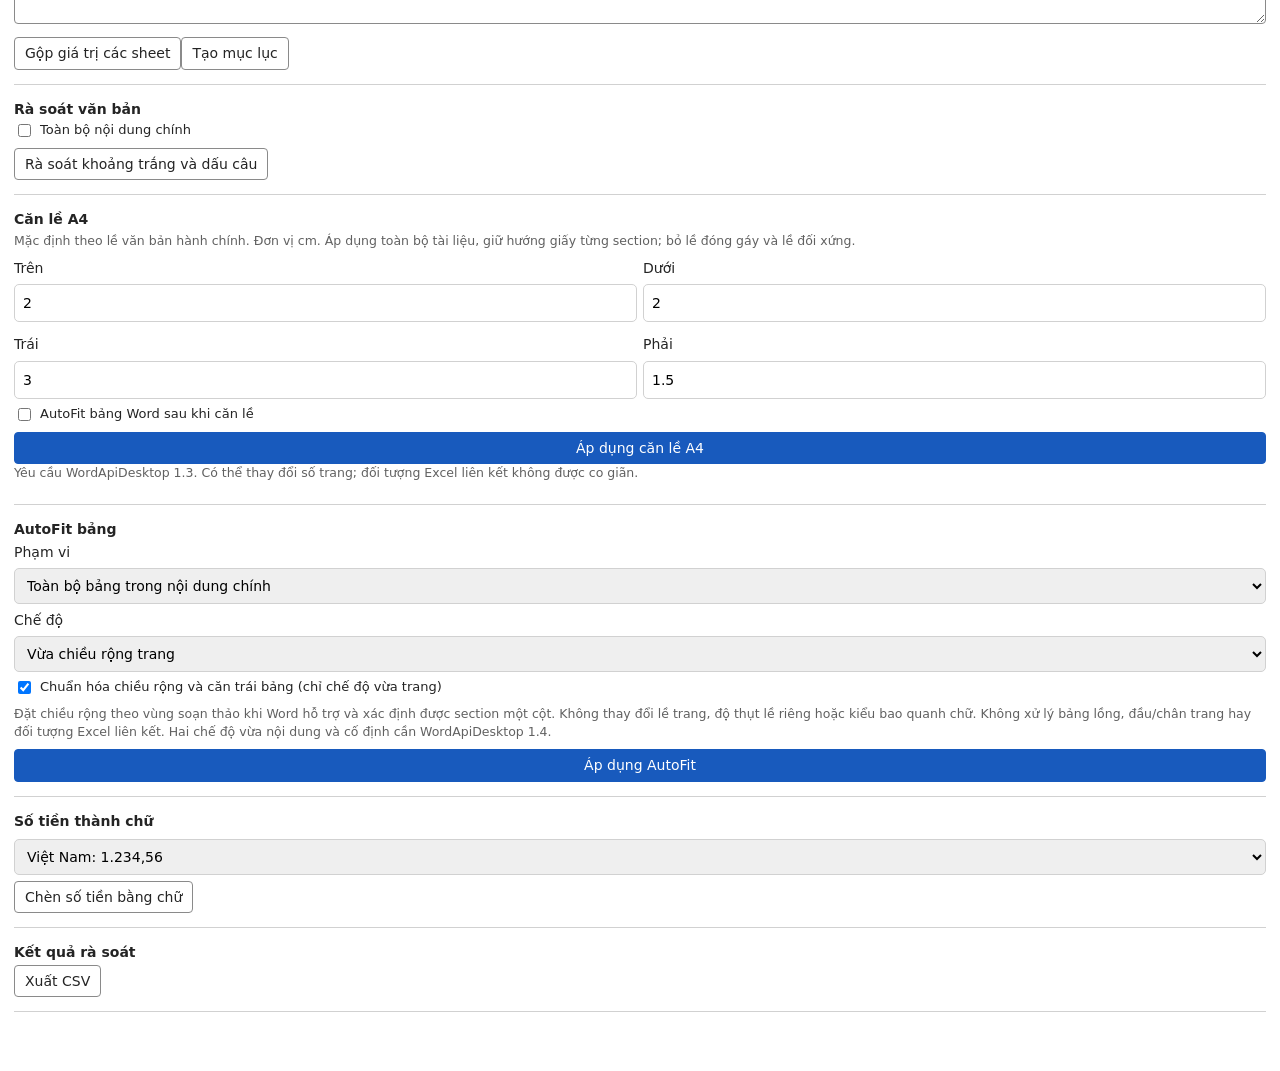
==== commit a14a49ac: "Compact GPS report columns and auto-fit wrapped rows (1.0.11)" ====
--- a/docs/taskpane.html
+++ b/docs/taskpane.html
@@ -5,12 +5,12 @@
   <meta name="viewport" content="width=device-width, initial-scale=1">
   <title>Tiện ích văn phòng</title>
   <script src="https://appsforoffice.microsoft.com/lib/1/hosted/office.js"></script>
-  <link rel="stylesheet" href="taskpane.css?v=1.0.10">
+  <link rel="stylesheet" href="taskpane.css?v=1.0.11">
 </head>
 <body>
   <header>
     <h1>Tiện ích văn phòng</h1>
-    <p id="app-version">Phiên bản 1.0.10</p>
+    <p id="app-version">Phiên bản 1.0.11</p>
     <p id="host-label">Đang kết nối với Office…</p>
   </header>
 
@@ -124,10 +124,10 @@
 
   <p id="status" role="status" aria-live="polite"></p>
 
-  <script src="textutils.js?v=1.0.10"></script>
-  <script src="extra.js?v=1.0.10"></script>
-  <script src="general.js?v=1.0.10"></script>
-  <script src="gps.js?v=1.0.10"></script>
-  <script src="taskpane.js?v=1.0.10"></script>
+  <script src="textutils.js?v=1.0.11"></script>
+  <script src="extra.js?v=1.0.11"></script>
+  <script src="general.js?v=1.0.11"></script>
+  <script src="gps.js?v=1.0.11"></script>
+  <script src="taskpane.js?v=1.0.11"></script>
 </body>
 </html>
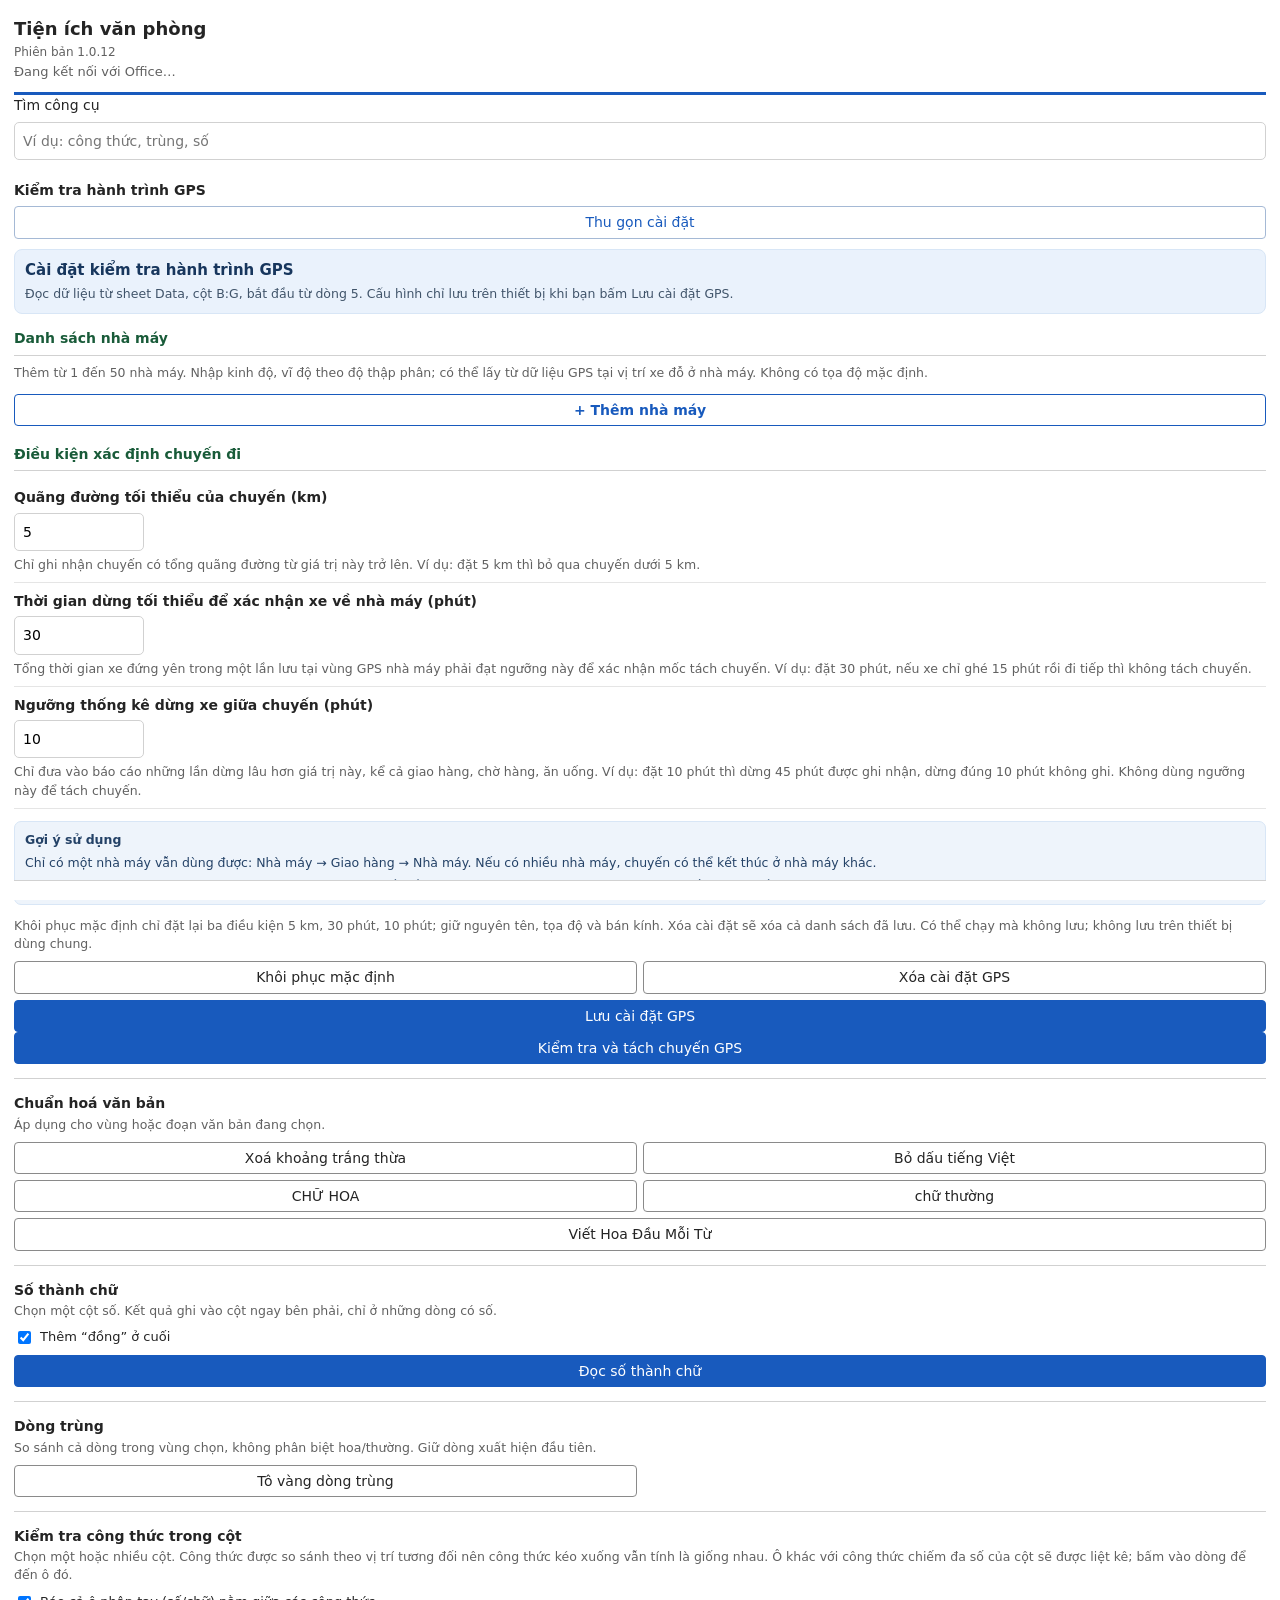
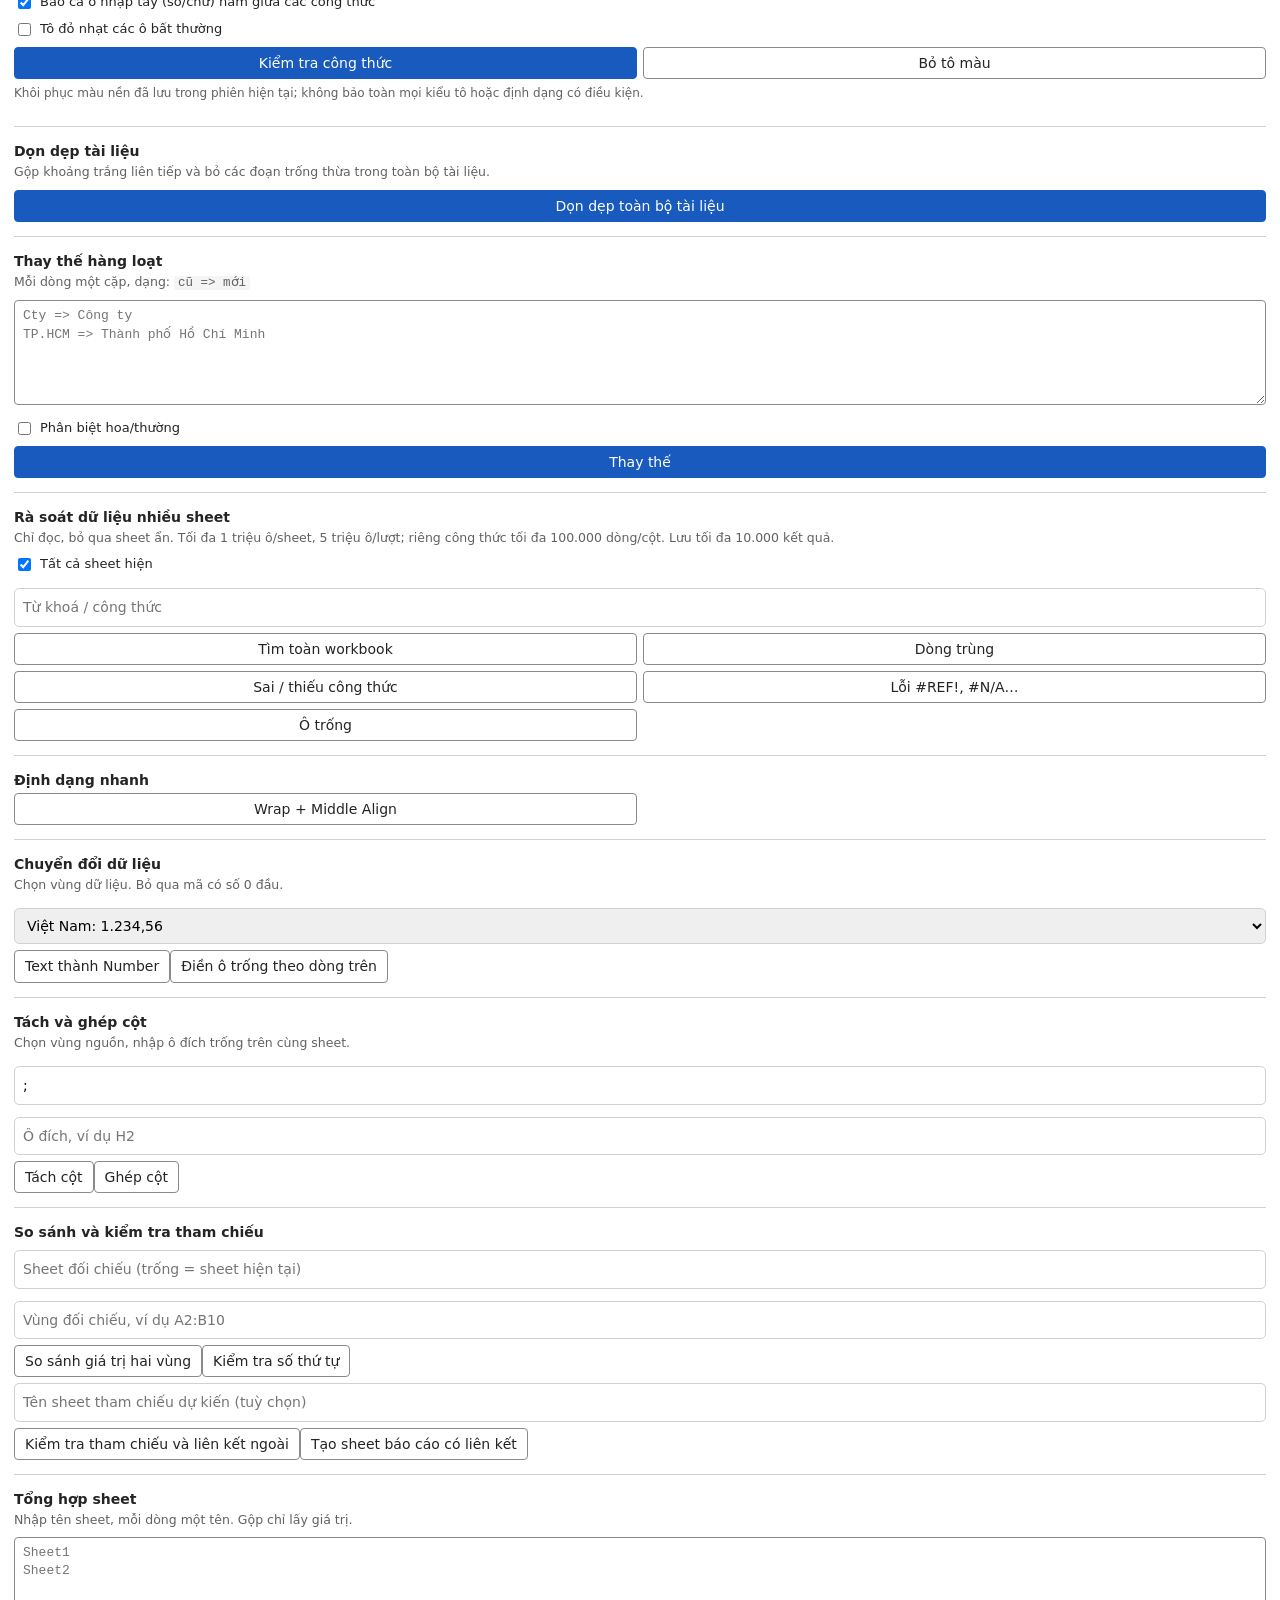
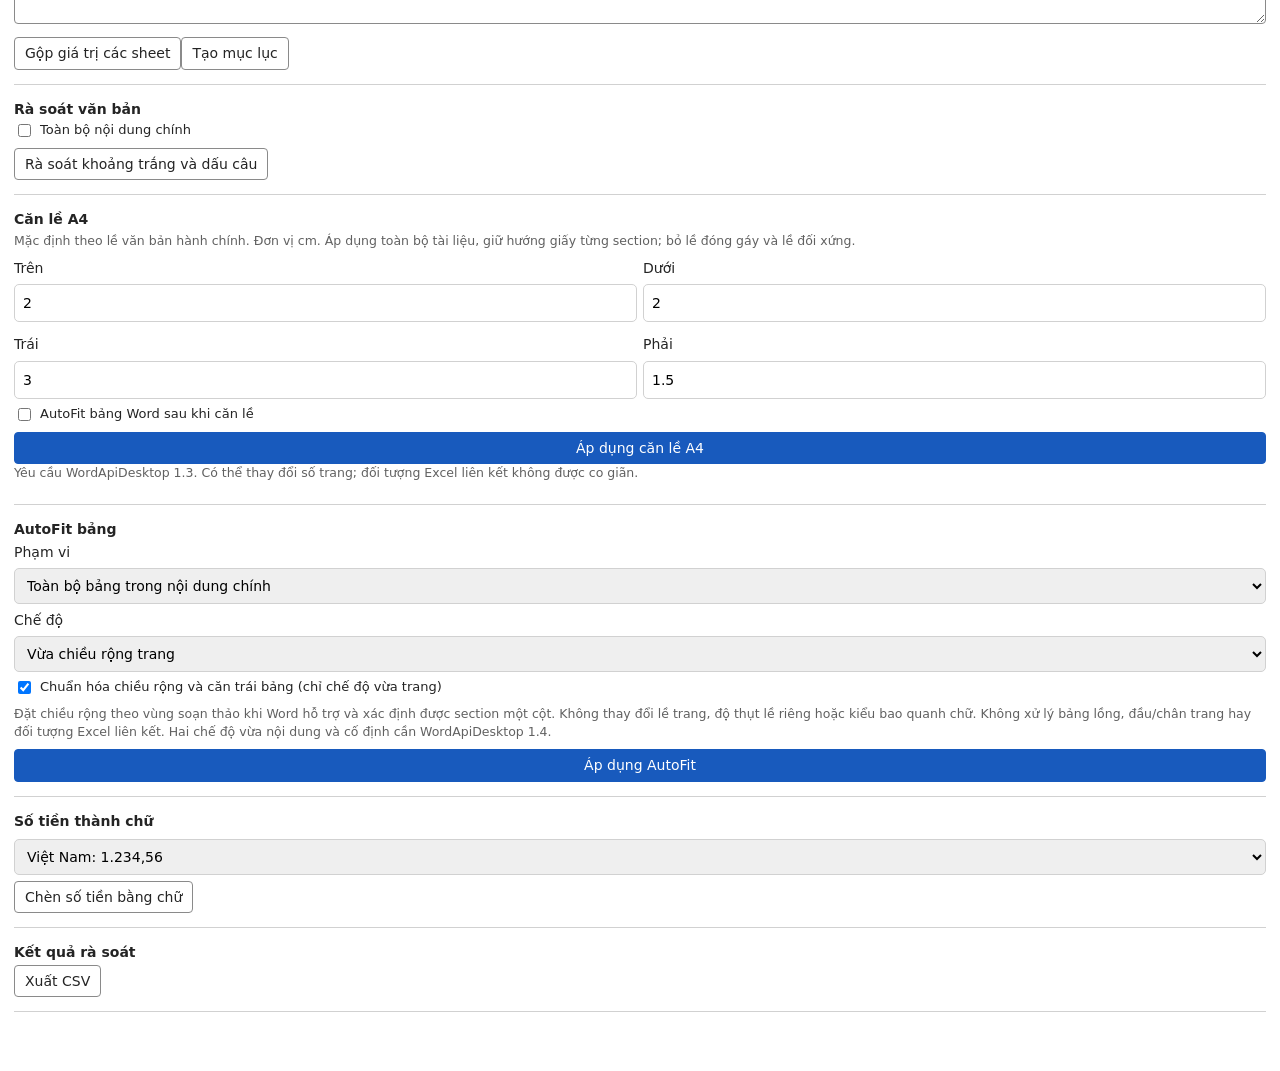
==== commit 9731b862: "Widen GPS report address column and use Times New Roman (1.0.12)" ====
--- a/docs/taskpane.html
+++ b/docs/taskpane.html
@@ -5,12 +5,12 @@
   <meta name="viewport" content="width=device-width, initial-scale=1">
   <title>Tiện ích văn phòng</title>
   <script src="https://appsforoffice.microsoft.com/lib/1/hosted/office.js"></script>
-  <link rel="stylesheet" href="taskpane.css?v=1.0.11">
+  <link rel="stylesheet" href="taskpane.css?v=1.0.12">
 </head>
 <body>
   <header>
     <h1>Tiện ích văn phòng</h1>
-    <p id="app-version">Phiên bản 1.0.11</p>
+    <p id="app-version">Phiên bản 1.0.12</p>
     <p id="host-label">Đang kết nối với Office…</p>
   </header>
 
@@ -124,10 +124,10 @@
 
   <p id="status" role="status" aria-live="polite"></p>
 
-  <script src="textutils.js?v=1.0.11"></script>
-  <script src="extra.js?v=1.0.11"></script>
-  <script src="general.js?v=1.0.11"></script>
-  <script src="gps.js?v=1.0.11"></script>
-  <script src="taskpane.js?v=1.0.11"></script>
+  <script src="textutils.js?v=1.0.12"></script>
+  <script src="extra.js?v=1.0.12"></script>
+  <script src="general.js?v=1.0.12"></script>
+  <script src="gps.js?v=1.0.12"></script>
+  <script src="taskpane.js?v=1.0.12"></script>
 </body>
 </html>
